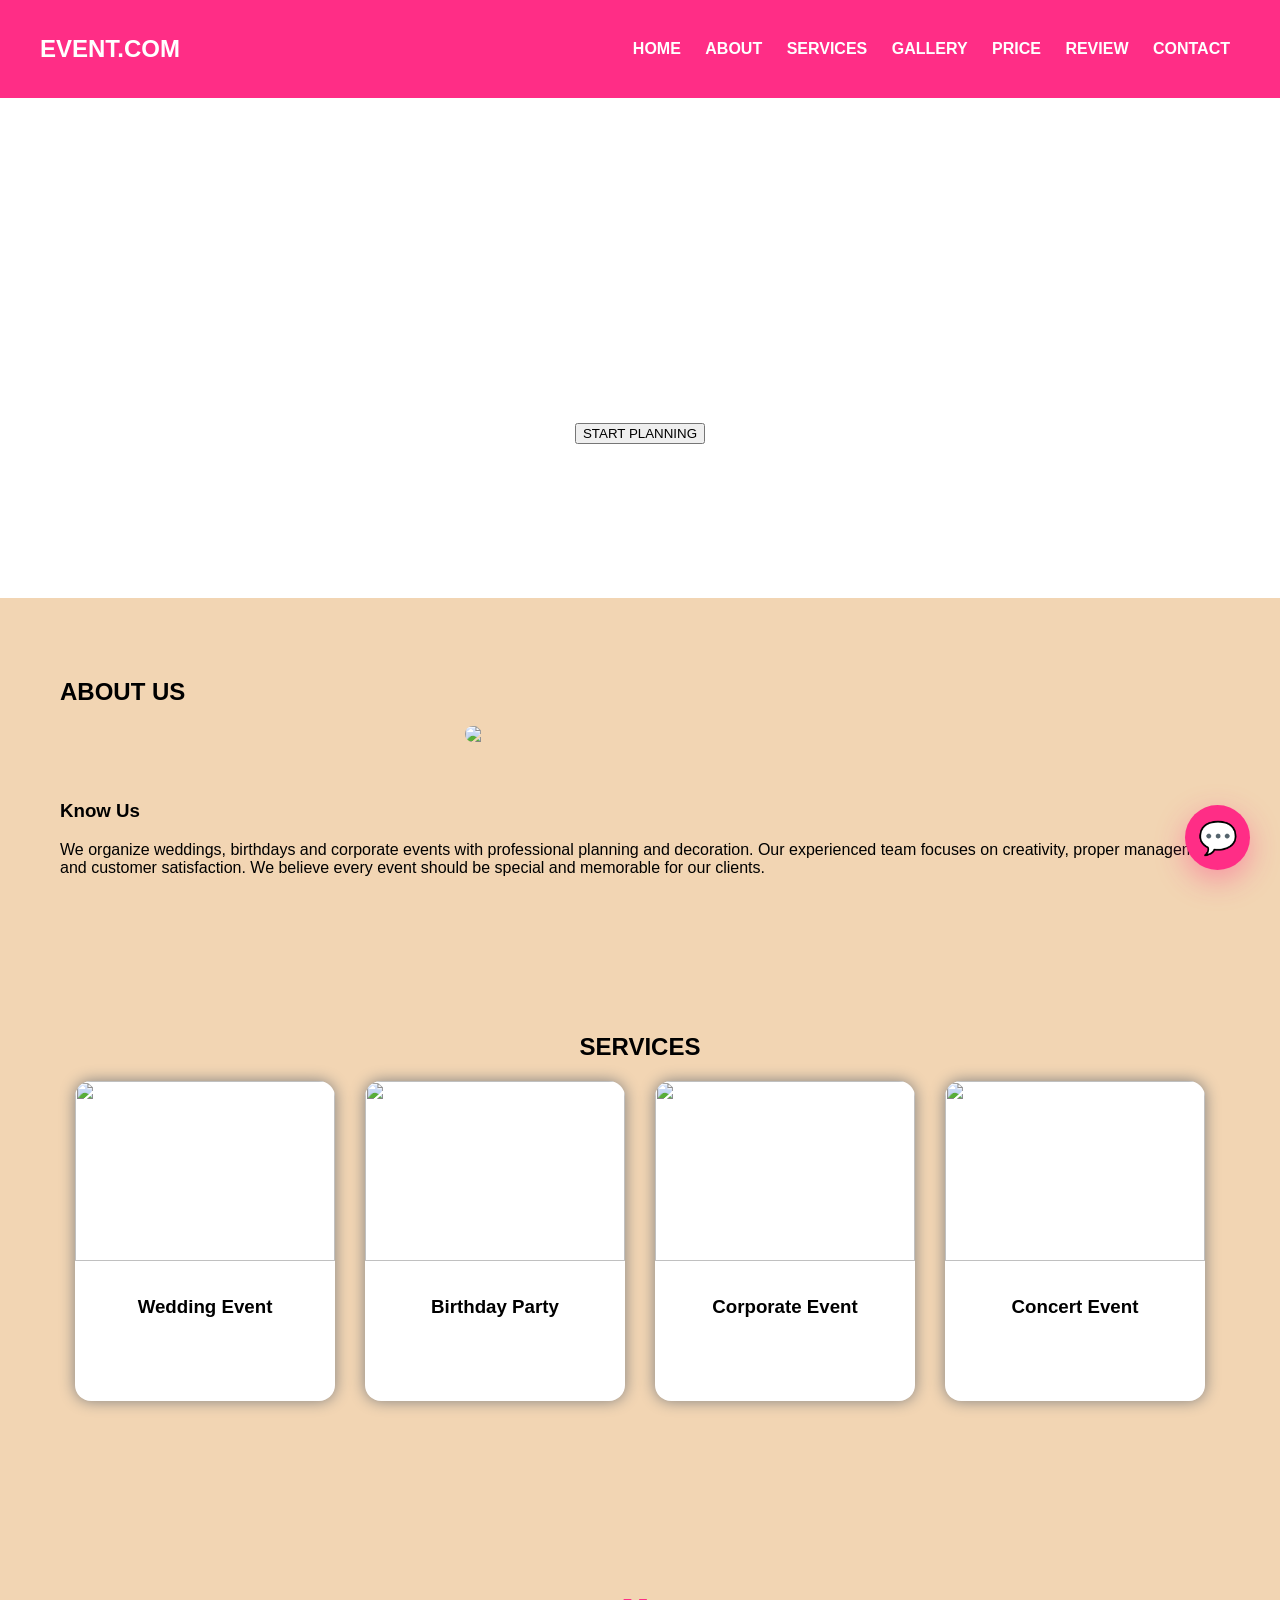
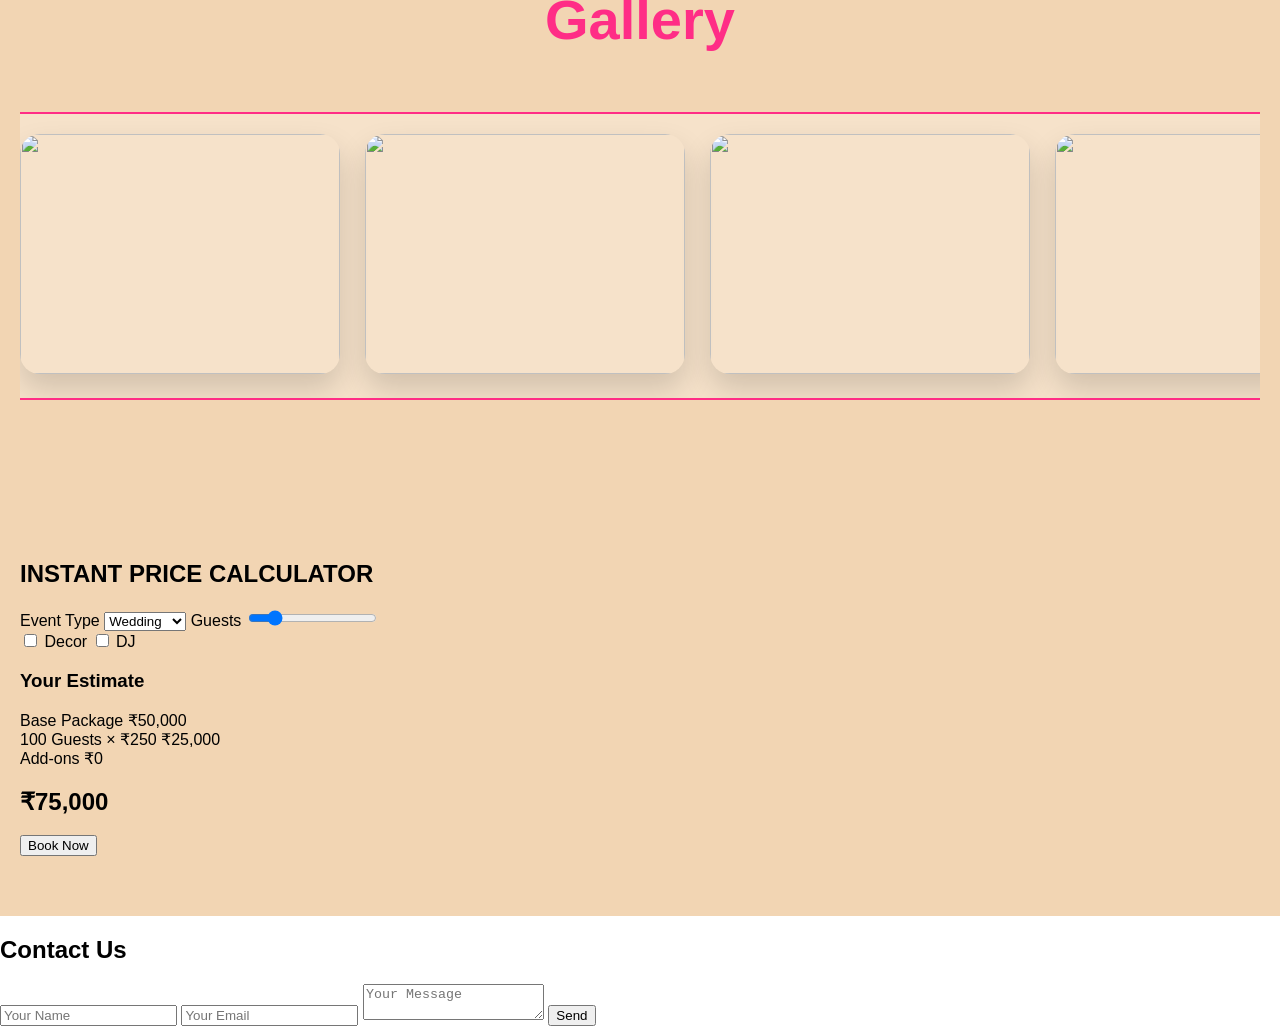
==== event-planner/index.html @ 7da5f950 "added project files" ====
<!DOCTYPE html>
<html lang="en">
<head>
    <meta charset="UTF-8">
    <meta name="viewport" content="width=device-width, initial-scale=1.0">
    <title>Event Planner</title>

    <!-- Tailwind -->
    <script src="https://cdn.tailwindcss.com"></script>

    <!-- External CSS -->
    <link rel="stylesheet" href="css/style.css">
</head>

<body>

<!-- ================= NAVBAR ================= -->
<header>
    <h2>EVENT.COM</h2>
    <nav>
        <a href="#home">HOME</a>
        <a href="#about">ABOUT</a>
        <a href="#services">SERVICES</a>
        <a href="#gallery">GALLERY</a>
        <a href="#price">PRICE</a>
        <a href="#review">REVIEW</a>
        <a href="#contact">CONTACT</a>
    </nav>
</header>

<!-- ================= HERO ================= -->
<section id="home" class="hero">
    <h3>LET'S PLAN EVENT</h3>
    <h1>LET'S ORGANIZE EVENTS WITH US ❤</h1>

    <button onclick="document.getElementById('services').scrollIntoView({behavior:'smooth'})">
        START PLANNING
    </button>
</section>

<!-- ================= ABOUT ================= -->
<section id="about">
    <h2>ABOUT US</h2>
    <div class="about-box">
        <img src="https://images.unsplash.com/photo-1511795409834-ef04bbd61622">

        <div>
            <h3>Know Us</h3>
            <p>
                We organize weddings, birthdays and corporate events with professional planning and decoration.
                Our experienced team focuses on creativity, proper management and customer satisfaction.
                We believe every event should be special and memorable for our clients.
            </p>
        </div>
    </div>
</section>

<!-- ================= SERVICES ================= -->
<section id="services">
    <h2>SERVICES</h2>

    <div class="service-box">

        <div class="card">
            <div class="card-front">
                <img src="https://images.unsplash.com/photo-1519741497674-611481863552">
                <h3>Wedding Event</h3>
            </div>
            <div class="card-back">
                <p>Beautiful wedding planning with decoration and stage setup.</p>
                <div onclick="selectService('Wedding')" class="plan-btn">Plan This Event</div>
            </div>
        </div>

        <div class="card">
            <div class="card-front">
                <img src="https://images.unsplash.com/photo-1464366400600-7168b8af9bc3">
                <h3>Birthday Party</h3>
            </div>
            <div class="card-back">
                <p>Creative birthday themes with balloons and fun activities.</p>
                <div onclick="selectService('Birthday')" class="plan-btn">Plan This Event</div>
            </div>
        </div>

        <div class="card">
            <div class="card-front">
                <img src="https://images.unsplash.com/photo-1527529482837-4698179dc6ce">
                <h3>Corporate Event</h3>
            </div>
            <div class="card-back">
                <p>Professional meetings and company celebrations.</p>
                <div onclick="selectService('Corporate')" class="plan-btn">Plan This Event</div>
            </div>
        </div>

        <div class="card">
            <div class="card-front">
                <img src="https://images.unsplash.com/photo-1492684223066-81342ee5ff30">
                <h3>Concert Event</h3>
            </div>
            <div class="card-back">
                <p>Music concerts with sound system and lighting.</p>
                <div onclick="selectService('Concert')" class="plan-btn">Plan This Event</div>
            </div>
        </div>

    </div>
</section>

<!-- ================= GALLERY ================= -->
<section id="gallery">
    <h2>Gallery</h2>

    <div class="scroll-track">
        <div class="scroll-content">
            <img src="https://images.unsplash.com/photo-1519741497674-611481863552">
            <img src="https://images.unsplash.com/photo-1606800052052-a08f8b3b3a8e">
            <img src="https://images.unsplash.com/photo-1464366400600-7168b8af9bc3">
            <img src="https://images.unsplash.com/photo-1527529482837-4698179dc6ce">
            <img src="https://images.unsplash.com/photo-1552664730-d307ca884978">
        </div>
    </div>

</section>

<!-- ================= PRICE ================= -->
<section id="price" class="calculator-container">
    <div class="max-w-5xl mx-auto">
        <h2 class="text-4xl font-bold text-center mb-12 text-[#ff2d86]">
            INSTANT PRICE CALCULATOR
        </h2>

        <div class="grid grid-cols-1 lg:grid-cols-2 gap-10">

            <div class="bg-white p-8 rounded-3xl shadow-xl">

                <label>Event Type</label>
                <select id="eventType">
                    <option value="50000">Wedding</option>
                    <option value="25000">Birthday</option>
                    <option value="40000">Corporate</option>
                </select>

                <label>Guests</label>
                <input type="range" id="guests" min="20" max="500" value="100">

                <div>
                    <label><input type="checkbox" class="addon" data-price="15000"> Decor</label>
                    <label><input type="checkbox" class="addon" data-price="20000"> DJ</label>
                </div>

            </div>

            <div>
                <h3>Your Estimate</h3>
                <div id="breakdown"></div>
                <h2 id="totalPrice">₹0</h2>

                <button onclick="bookNow()">Book Now</button>
            </div>

        </div>
    </div>
</section>

<!-- ================= CONTACT ================= -->
<section id="contact">
    <h2>Contact Us</h2>

    <input type="text" placeholder="Your Name">
    <input type="email" placeholder="Your Email">
    <textarea placeholder="Your Message"></textarea>

    <button onclick="sendToWhatsApp()">Send</button>
</section>

<!-- ================= CHATBOT ================= -->
<div class="chat-float" onclick="toggleChat()">💬</div>

<div id="chatModal" class="chat-modal">
    <div class="chat-header">
        <span>Event Assistant</span>
        <span onclick="toggleChat()">✕</span>
    </div>

    <div id="chatBody" class="chat-body">
        <div class="chat-message">Hi 👋 What event?</div>
    </div>

    <div class="chat-footer">
        <div onclick="selectOption('Wedding')" class="chat-option">Wedding</div>
        <div onclick="selectOption('Birthday')" class="chat-option">Birthday</div>
    </div>
</div>

<!-- ================= JS ================= -->
<script src="js/script.js"></script>

</body>
</html>
---- event-planner/css/style.css ----
html{
  scroll-behavior:smooth;
}

body{
  margin:0;
  font-family: Arial, sans-serif;
}

/* Navbar */
header{
  background:#ff2d86;
  color:white;
  display:flex;
  justify-content:space-between;
  align-items:center;
  padding:15px 40px;
  position:sticky;
  top:0;
  z-index:50;
}

nav a{
  color:white;
  text-decoration:none;
  margin:10px;
  font-weight:bold;
}

/* Hero */
.hero{
  height:500px;
  background:url("https://images.unsplash.com/photo-1511795409834-ef04bbd61622") center/cover;
  display:flex;
  flex-direction:column;
  justify-content:center;
  align-items:center;
  color:white;
  text-align:center;
}

.hero h1{
  font-size:40px;
}

/* About */
#about{
  background:#f2d5b3;
  padding:60px;
}

.about-box{
  display:flex;
  align-items:center;
  gap:40px;
  justify-content:center;
  flex-wrap:wrap;
}

.about-box img{
  width:350px;
  border-radius:10px;
}

/* Services */
#services{
  background:#f2d5b3;
  padding:60px;
  text-align:center;
}

.service-box{
  display:flex;
  justify-content:center;
  gap:30px;
  flex-wrap:wrap;
}

.card{
  width:260px;
  height:320px;
  position:relative;
  transform-style:preserve-3d;
  transition:0.7s;
}

.card:hover{
  transform:rotateY(180deg);
}

.card-front,
.card-back{
  position:absolute;
  width:100%;
  height:100%;
  backface-visibility:hidden;
  border-radius:16px;
  box-shadow:0 0 15px gray;
}

.card-front{
  background:white;
}

.card-front img{
  width:100%;
  height:180px;
  border-radius:16px 16px 0 0;
}

.card-front h3{
  padding:12px;
}

.card-back{
  background:#ff2d86;
  color:white;
  transform:rotateY(180deg);
  display:flex;
  flex-direction:column;
  align-items:center;
  justify-content:center;
  padding:20px;
  text-align:center;
}

.plan-btn{
  background:white;
  color:#ff2d86;
  padding:12px 24px;
  border-radius:9999px;
  margin-top:15px;
  font-weight:bold;
  cursor:pointer;
}

/* Gallery */
#gallery{
  padding:80px 20px;
  background:#f2d5b3;
  text-align:center;
  overflow:hidden;
}

#gallery h2{
  font-size:3.5rem;
  color:#ff2d86;
  margin-bottom:60px;
  font-weight:bold;
}

.scroll-track{
  overflow:hidden;
  white-space:nowrap;
  padding:20px 0;
  background:rgba(255,255,255,0.3);
  border-top:2px solid #ff2d86;
  border-bottom:2px solid #ff2d86;
}

.scroll-content{
  display:inline-flex;
  animation:elegantScroll 45s linear infinite;
  gap:25px;
}

.scroll-content:hover{
  animation-play-state:paused;
}

.scroll-content img{
  width:320px;
  height:240px;
  object-fit:cover;
  border-radius:20px;
  box-shadow:0 15px 30px rgba(0,0,0,0.15);
  transition:all 0.6s ease;
}

.scroll-content img:hover{
  transform:scale(1.08) rotate(1deg);
  box-shadow:0 25px 50px rgba(255,45,134,0.3);
}

.scroll-track.reverse .scroll-content{
  animation:elegantScrollReverse 52s linear infinite;
}

@keyframes elegantScroll{
  from{transform:translateX(0);}
  to{transform:translateX(-50%);}
}

@keyframes elegantScrollReverse{
  from{transform:translateX(-50%);}
  to{transform:translateX(0);}
}

/* Calculator */
.calculator-container{
  background:#f2d5b3;
  padding:60px 20px;
}

/* Reviews */
#review{
  padding:80px 20px;
  background:#f2d5b3;
  text-align:center;
}

#review h2{
  font-size:3.5rem;
  color:#ff2d86;
  margin-bottom:60px;
  font-weight:bold;
}

.review-box{
  display:flex;
  justify-content:center;
  gap:30px;
  flex-wrap:wrap;
}

.review-card{
  background:white;
  padding:25px;
  width:320px;
  border-radius:16px;
  box-shadow:0 10px 25px rgba(0,0,0,0.1);
}

.review-card img{
  width:60px;
  height:60px;
  border-radius:50%;
  object-fit:cover;
}

.review-card p{
  margin:15px 0 10px;
  font-style:italic;
  color:#555;
  line-height:1.5;
}

.stars{
  color:gold;
  font-size:1.5rem;
  margin-bottom:8px;
}

.author{
  font-weight:bold;
  color:#ff2d86;
  margin-top:8px;
}

/* Booking Modal */
.booking-modal{
  position:fixed;
  inset:0;
  background:rgba(0,0,0,0.8);
  z-index:2000;
  display:none;
  align-items:center;
  justify-content:center;
}

.booking-form{
  background:white;
  width:420px;
  border-radius:20px;
  padding:30px;
  box-shadow:0 20px 50px rgba(0,0,0,0.3);
}

/* Chatbot */
.chat-float{
  position:fixed;
  bottom:30px;
  right:30px;
  width:65px;
  height:65px;
  background:#ff2d86;
  border-radius:50%;
  box-shadow:0 10px 30px rgba(255,45,134,0.4);
  display:flex;
  align-items:center;
  justify-content:center;
  font-size:32px;
  cursor:pointer;
  z-index:1000;
  animation:pulse 2s infinite;
}

.chat-float:hover{
  transform:scale(1.1);
}

@keyframes pulse{
  0%,100%{transform:scale(1);}
  50%{transform:scale(1.12);}
}

.chat-modal{
  position:fixed;
  bottom:110px;
  right:30px;
  width:340px;
  background:white;
  border-radius:20px;
  box-shadow:0 20px 40px rgba(0,0,0,0.25);
  overflow:hidden;
  display:none;
  z-index:1100;
  flex-direction:column;
}

.chat-header{
  background:#ff2d86;
  color:white;
  padding:15px;
  display:flex;
  justify-content:space-between;
  align-items:center;
}

.chat-body{
  padding:20px;
  height:340px;
  overflow-y:auto;
  background:#f9f9f9;
}

.chat-message{
  background:#ff2d86;
  color:white;
  padding:12px 16px;
  border-radius:18px 18px 18px 4px;
  max-width:80%;
  margin-bottom:12px;
  font-size:15px;
}

.chat-option{
  background:white;
  border:2px solid #ff2d86;
  color:#ff2d86;
  padding:10px 16px;
  border-radius:9999px;
  margin:6px;
  cursor:pointer;
  display:inline-block;
}

.chat-option:hover{
  background:#ff2d86;
  color:white;
}

.chat-footer{
  padding:15px;
  background:white;
  border-top:1px solid #eee;
}
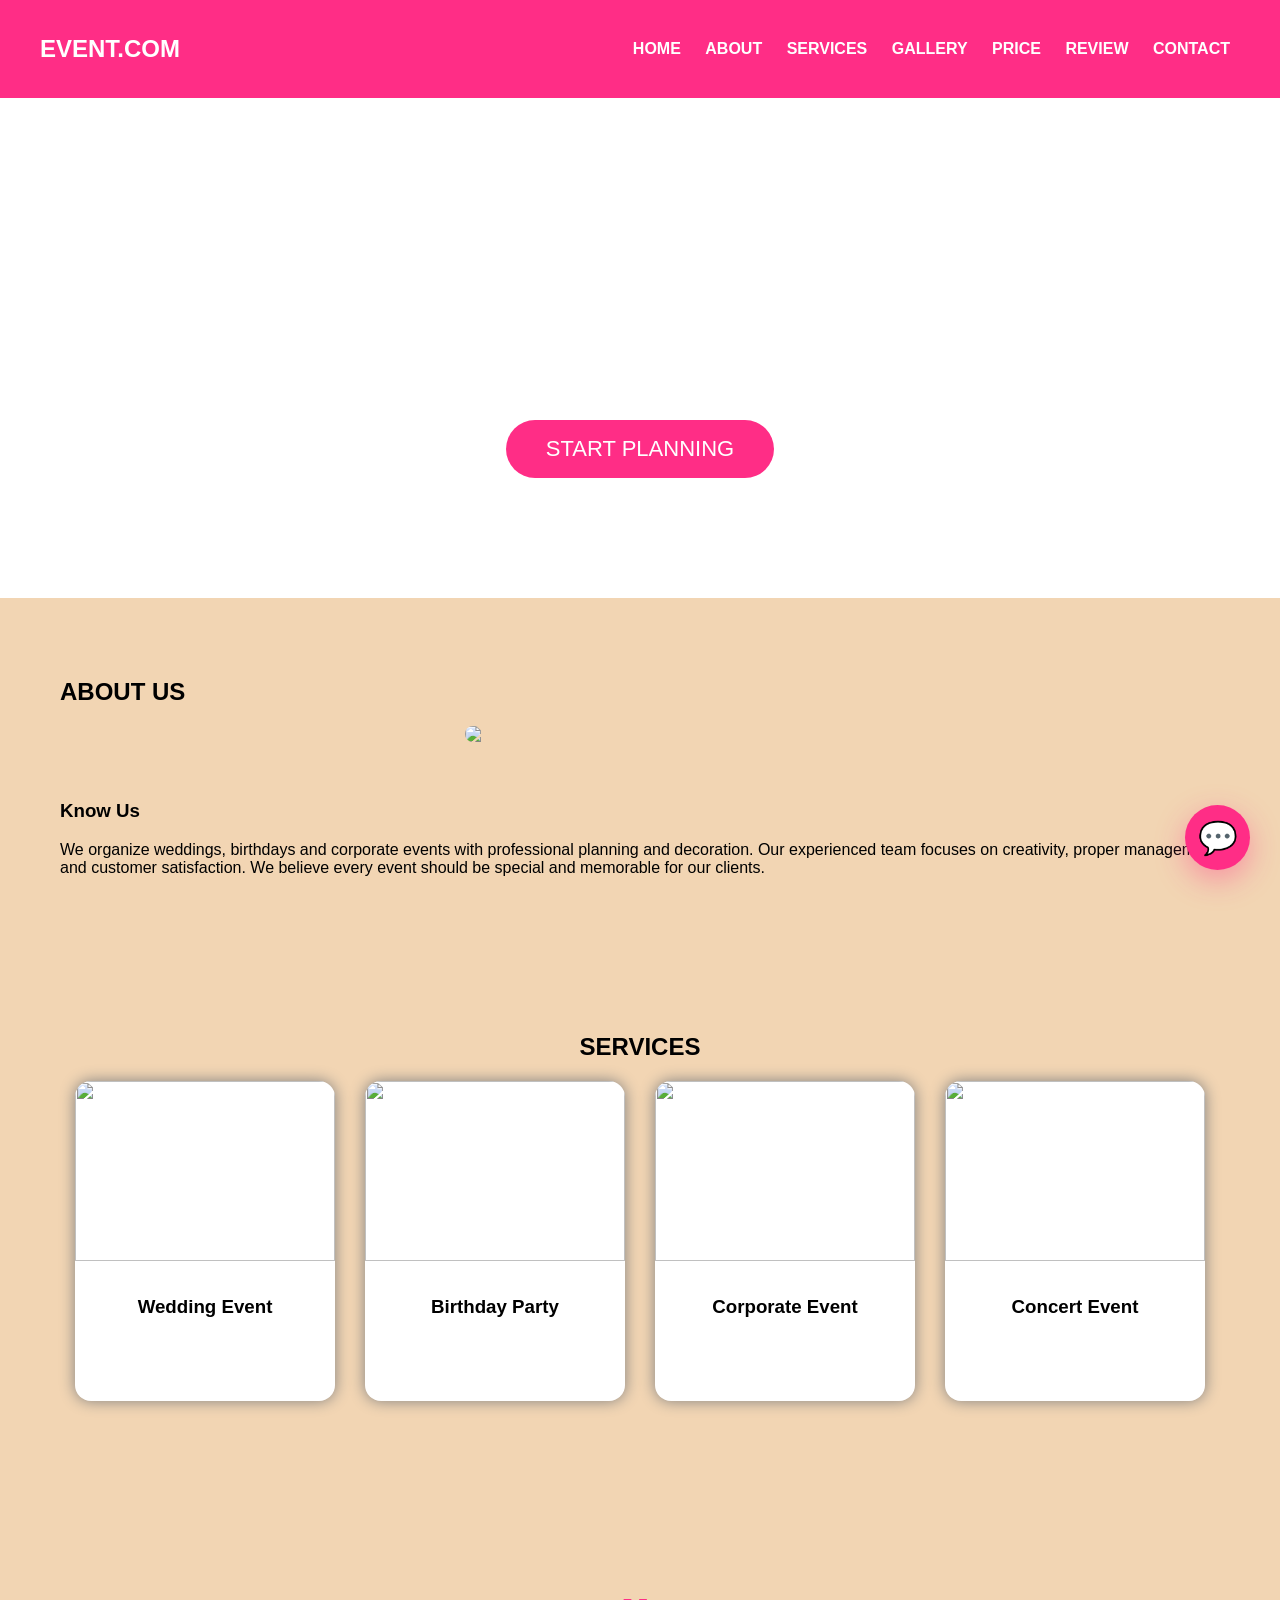
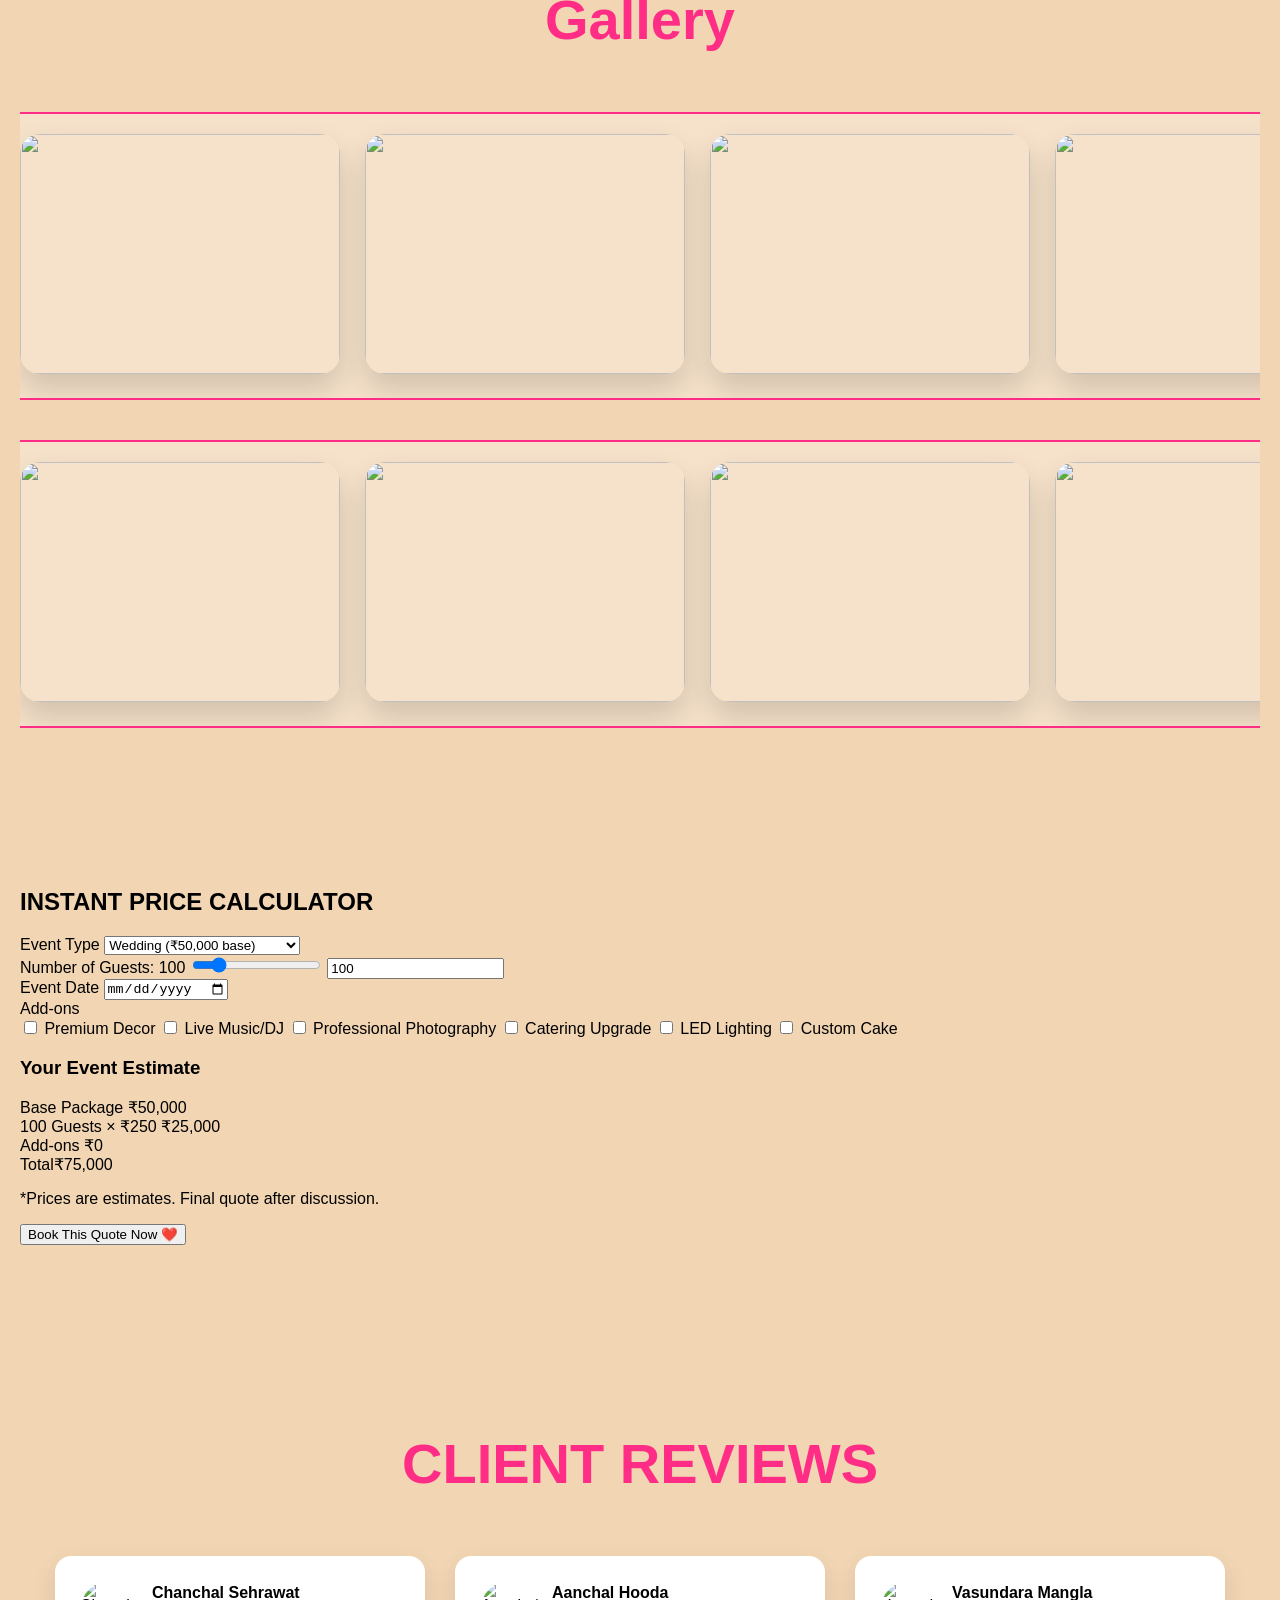
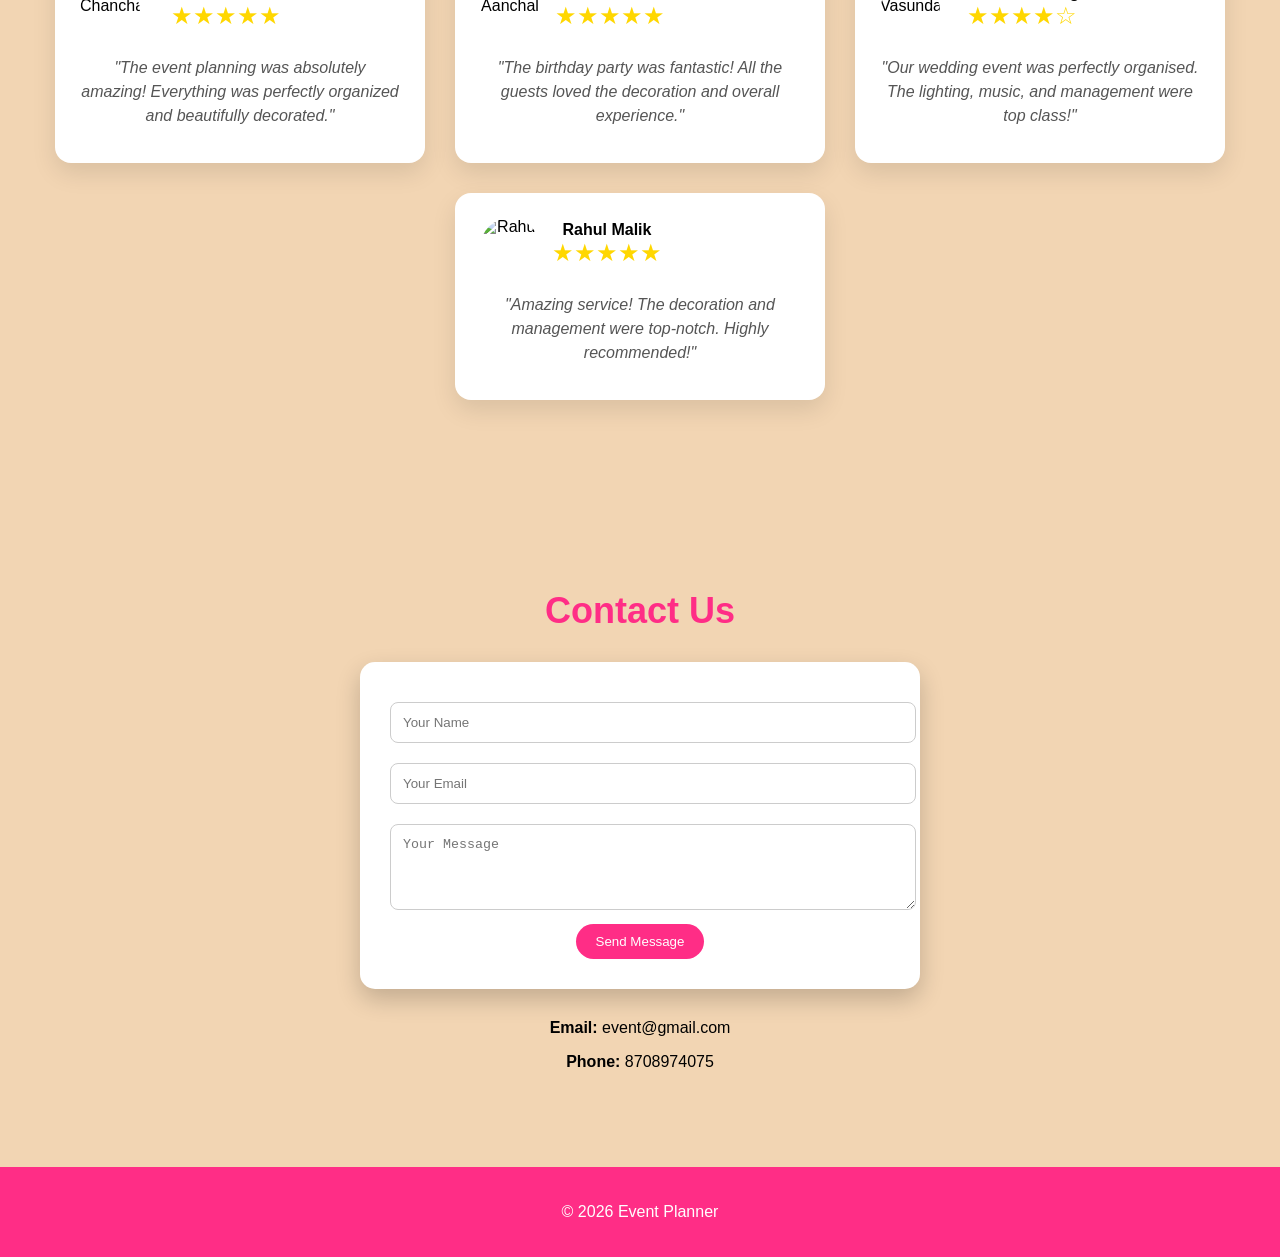
==== commit 4c13673a: "images in gallery" ====
--- a/event-planner/index.html
+++ b/event-planner/index.html
@@ -1,5 +1,5 @@
 <!DOCTYPE html>
-<html lang="en">
+<html>
 <head>
     <meta charset="UTF-8">
     <meta name="viewport" content="width=device-width, initial-scale=1.0">
@@ -12,185 +12,266 @@
     <link rel="stylesheet" href="css/style.css">
 </head>
 
-<body>
-
-<!-- ================= NAVBAR ================= -->
 <header>
-    <h2>EVENT.COM</h2>
-    <nav>
-        <a href="#home">HOME</a>
-        <a href="#about">ABOUT</a>
-        <a href="#services">SERVICES</a>
-        <a href="#gallery">GALLERY</a>
-        <a href="#price">PRICE</a>
-        <a href="#review">REVIEW</a>
-        <a href="#contact">CONTACT</a>
-    </nav>
+<h2>EVENT.COM</h2>
+<nav>
+<a href="#home">HOME</a>
+<a href="#about">ABOUT</a>
+<a href="#services">SERVICES</a>
+<a href="#gallery">GALLERY</a>
+<a href="#price">PRICE</a>
+<a href="#review">REVIEW</a>
+<a href="#contact">CONTACT</a>
+</nav>
 </header>
 
-<!-- ================= HERO ================= -->
 <section id="home" class="hero">
-    <h3>LET'S PLAN EVENT</h3>
-    <h1>LET'S ORGANIZE EVENTS WITH US ❤</h1>
-
-    <button onclick="document.getElementById('services').scrollIntoView({behavior:'smooth'})">
-        START PLANNING
-    </button>
-</section>
-
-<!-- ================= ABOUT ================= -->
+<h3>LET'S PLAN EVENT</h3>
+<h1>LET'S ORGANIZE EVENTS WITH US ❤</h1>
+<button onclick="document.getElementById('services').scrollIntoView({behavior:'smooth'})" 
+style="background:#ff2d86;color:white;padding:16px 40px;border:none;border-radius:9999px;font-size:22px;margin-top:30px;cursor:pointer;">
+START PLANNING
+</button>
+</section>
+
 <section id="about">
-    <h2>ABOUT US</h2>
-    <div class="about-box">
-        <img src="https://images.unsplash.com/photo-1511795409834-ef04bbd61622">
-
-        <div>
-            <h3>Know Us</h3>
-            <p>
-                We organize weddings, birthdays and corporate events with professional planning and decoration.
-                Our experienced team focuses on creativity, proper management and customer satisfaction.
-                We believe every event should be special and memorable for our clients.
-            </p>
-        </div>
-    </div>
-</section>
-
-<!-- ================= SERVICES ================= -->
+<h2>ABOUT US</h2>
+<div class="about-box">
+<img src="https://images.unsplash.com/photo-1511795409834-ef04bbd61622">
+<div>
+<h3>Know Us</h3>
+<p>We organize weddings, birthdays and corporate events with professional planning and decoration. Our experienced team focuses on creativity, proper management and customer satisfaction. We believe every event should be special and memorable for our clients.</p>
+</div>
+</div>
+</section>
+
 <section id="services">
-    <h2>SERVICES</h2>
-
-    <div class="service-box">
-
-        <div class="card">
-            <div class="card-front">
-                <img src="https://images.unsplash.com/photo-1519741497674-611481863552">
-                <h3>Wedding Event</h3>
-            </div>
-            <div class="card-back">
-                <p>Beautiful wedding planning with decoration and stage setup.</p>
-                <div onclick="selectService('Wedding')" class="plan-btn">Plan This Event</div>
-            </div>
-        </div>
-
-        <div class="card">
-            <div class="card-front">
-                <img src="https://images.unsplash.com/photo-1464366400600-7168b8af9bc3">
-                <h3>Birthday Party</h3>
-            </div>
-            <div class="card-back">
-                <p>Creative birthday themes with balloons and fun activities.</p>
-                <div onclick="selectService('Birthday')" class="plan-btn">Plan This Event</div>
-            </div>
-        </div>
-
-        <div class="card">
-            <div class="card-front">
-                <img src="https://images.unsplash.com/photo-1527529482837-4698179dc6ce">
-                <h3>Corporate Event</h3>
-            </div>
-            <div class="card-back">
-                <p>Professional meetings and company celebrations.</p>
-                <div onclick="selectService('Corporate')" class="plan-btn">Plan This Event</div>
-            </div>
-        </div>
-
-        <div class="card">
-            <div class="card-front">
-                <img src="https://images.unsplash.com/photo-1492684223066-81342ee5ff30">
-                <h3>Concert Event</h3>
-            </div>
-            <div class="card-back">
-                <p>Music concerts with sound system and lighting.</p>
-                <div onclick="selectService('Concert')" class="plan-btn">Plan This Event</div>
-            </div>
-        </div>
-
-    </div>
-</section>
-
-<!-- ================= GALLERY ================= -->
+<h2>SERVICES</h2>
+<div class="service-box">
+    <div class="card">
+        <div class="card-front"><img src="https://images.unsplash.com/photo-1519741497674-611481863552"><h3>Wedding Event</h3></div>
+        <div class="card-back">
+            <p>Beautiful wedding planning with decoration and stage setup.</p>
+            <div onclick="selectService('Wedding')" class="plan-btn">Plan This Event</div>
+        </div>
+    </div>
+    <div class="card">
+        <div class="card-front"><img src="https://images.unsplash.com/photo-1464366400600-7168b8af9bc3"><h3>Birthday Party</h3></div>
+        <div class="card-back">
+            <p>Creative birthday themes with balloons and fun activities.</p>
+            <div onclick="selectService('Birthday')" class="plan-btn">Plan This Event</div>
+        </div>
+    </div>
+    <div class="card">
+        <div class="card-front"><img src="https://images.unsplash.com/photo-1527529482837-4698179dc6ce"><h3>Corporate Event</h3></div>
+        <div class="card-back">
+            <p>Professional meetings and company celebrations.</p>
+            <div onclick="selectService('Corporate')" class="plan-btn">Plan This Event</div>
+        </div>
+    </div>
+    <div class="card">
+        <div class="card-front"><img src="https://images.unsplash.com/photo-1492684223066-81342ee5ff30"><h3>Concert Event</h3></div>
+        <div class="card-back">
+            <p>Music concerts with sound system and lighting.</p>
+            <div onclick="selectService('Concert')" class="plan-btn">Plan This Event</div>
+        </div>
+    </div>
+</div>
+</section>
+
+<!-- Gallery -->
 <section id="gallery">
     <h2>Gallery</h2>
-
     <div class="scroll-track">
         <div class="scroll-content">
+                <img src="https://images.unsplash.com/photo-1519741497674-611481863552">
+                <img src="https://images.unsplash.com/photo-1527529482837-4698179dc6ce">
+                <img src="https://images.unsplash.com/photo-1552664730-d307ca884978">
+                <img src="https://images.unsplash.com/photo-1492684223066-81342ee5ff30">
+                <img src="https://images.unsplash.com/photo-1519741497674-611481863552">
+                <img src="https://images.unsplash.com/photo-1464366400600-7168b8af9bc3">
+                <img src="https://images.unsplash.com/photo-1527529482837-4698179dc6ce">
+                <img src="https://images.unsplash.com/photo-1552664730-d307ca884978">
+                <img src="https://images.unsplash.com/photo-1492684223066-81342ee5ff30">
+                <img src="https://images.unsplash.com/photo-1464366400600-7168b8af9bc3">
+        </div>
+    </div>
+    <div class="scroll-track reverse" style="margin-top:40px;">
+        <div class="scroll-content">
+            <img src="https://images.unsplash.com/photo-1511285560929-80b456fea0bc">
             <img src="https://images.unsplash.com/photo-1519741497674-611481863552">
-            <img src="https://images.unsplash.com/photo-1606800052052-a08f8b3b3a8e">
-            <img src="https://images.unsplash.com/photo-1464366400600-7168b8af9bc3">
             <img src="https://images.unsplash.com/photo-1527529482837-4698179dc6ce">
+            <img src="https://images.unsplash.com/photo-1492684223066-81342ee5ff30">
             <img src="https://images.unsplash.com/photo-1552664730-d307ca884978">
-        </div>
-    </div>
-
-</section>
-
-<!-- ================= PRICE ================= -->
+            <img src="https://images.unsplash.com/photo-1492684223066-81342ee5ff30">
+        </div>
+    </div>
+</section>
+
+<!-- Price Calculator -->
 <section id="price" class="calculator-container">
     <div class="max-w-5xl mx-auto">
-        <h2 class="text-4xl font-bold text-center mb-12 text-[#ff2d86]">
-            INSTANT PRICE CALCULATOR
-        </h2>
-
+        <h2 class="text-4xl font-bold text-center mb-12 text-[#ff2d86]">INSTANT PRICE CALCULATOR</h2>
         <div class="grid grid-cols-1 lg:grid-cols-2 gap-10">
-
             <div class="bg-white p-8 rounded-3xl shadow-xl">
-
-                <label>Event Type</label>
-                <select id="eventType">
-                    <option value="50000">Wedding</option>
-                    <option value="25000">Birthday</option>
-                    <option value="40000">Corporate</option>
-                </select>
-
-                <label>Guests</label>
-                <input type="range" id="guests" min="20" max="500" value="100">
-
+                <div class="space-y-8">
+                    <div>
+                        <label class="block text-sm font-medium mb-2">Event Type</label>
+                        <select id="eventType" class="w-full p-4 border-2 border-[#ff2d86] rounded-2xl focus:border-[#ff2d86] text-lg">
+                            <option value="50000">Wedding (₹50,000 base)</option>
+                            <option value="25000">Birthday (₹25,000 base)</option>
+                            <option value="40000">Corporate (₹40,000 base)</option>
+                            <option value="30000">Anniversary (₹30,000 base)</option>
+                            <option value="20000">Baby Shower (₹20,000 base)</option>
+                            <option value="35000">Concert (₹35,000 base)</option>
+                        </select>
+                    </div>
+                    <div>
+                        <label class="block text-sm font-medium mb-2">Number of Guests: <span id="guestCount" class="font-bold text-[#ff2d86]">100</span></label>
+                        <input type="range" id="guests" min="20" max="500" value="100" class="w-full accent-[#ff2d86]">
+                        <input type="number" id="guestsNumber" value="100" class="mt-3 w-24 p-3 border-2 border-[#ff2d86] rounded-2xl text-center">
+                    </div>
+                    <div>
+                        <label class="block text-sm font-medium mb-2">Event Date</label>
+                        <input type="date" id="eventDate" class="w-full p-4 border-2 border-[#ff2d86] rounded-2xl text-lg">
+                    </div>
+                    <div>
+                        <label class="block text-sm font-medium mb-4">Add-ons</label>
+                        <div class="grid grid-cols-2 gap-4">
+                            <label class="flex items-center gap-3 cursor-pointer"><input type="checkbox" class="addon w-5 h-5 accent-[#ff2d86]" data-price="15000"> Premium Decor</label>
+                            <label class="flex items-center gap-3 cursor-pointer"><input type="checkbox" class="addon w-5 h-5 accent-[#ff2d86]" data-price="20000"> Live Music/DJ</label>
+                            <label class="flex items-center gap-3 cursor-pointer"><input type="checkbox" class="addon w-5 h-5 accent-[#ff2d86]" data-price="18000"> Professional Photography</label>
+                            <label class="flex items-center gap-3 cursor-pointer"><input type="checkbox" class="addon w-5 h-5 accent-[#ff2d86]" data-price="12000"> Catering Upgrade</label>
+                            <label class="flex items-center gap-3 cursor-pointer"><input type="checkbox" class="addon w-5 h-5 accent-[#ff2d86]" data-price="8000"> LED Lighting</label>
+                            <label class="flex items-center gap-3 cursor-pointer"><input type="checkbox" class="addon w-5 h-5 accent-[#ff2d86]" data-price="5000"> Custom Cake</label>
+                        </div>
+                    </div>
+                </div>
+            </div>
+
+            <div class="bg-gradient-to-br from-[#ffe4f0] to-white p-8 rounded-3xl shadow-xl border-2 border-[#ff2d86] flex flex-col">
+                <h3 class="text-2xl font-semibold mb-6 text-center text-[#ff2d86]">Your Event Estimate</h3>
+                <div id="breakdown" class="space-y-4 text-lg flex-1"></div>
+                <div class="mt-auto pt-8 border-t-2 border-[#ff2d86]">
+                    <div class="flex justify-between text-3xl font-bold"><span>Total</span><span id="totalPrice" class="text-[#ff2d86]">₹85,000</span></div>
+                    <p class="text-xs text-gray-500 text-center mt-2">*Prices are estimates. Final quote after discussion.</p>
+                </div>
+                <button onclick="bookNow()" class="mt-8 w-full bg-[#ff2d86] hover:bg-[#e02270] text-white py-5 rounded-2xl text-xl font-semibold transition">
+                    Book This Quote Now ❤️
+                </button>
+            </div>
+        </div>
+    </div>
+</section>
+
+<!-- Reviews -->
+<section id="review">
+    <h2>CLIENT REVIEWS</h2>
+    <div class="review-box">
+        <div class="review-card">
+            <div style="display:flex;align-items:center;gap:12px;margin-bottom:12px;">
+                <img src="https://randomuser.me/api/portraits/women/65.jpg" alt="Chanchal">
                 <div>
-                    <label><input type="checkbox" class="addon" data-price="15000"> Decor</label>
-                    <label><input type="checkbox" class="addon" data-price="20000"> DJ</label>
-                </div>
-
-            </div>
-
-            <div>
-                <h3>Your Estimate</h3>
-                <div id="breakdown"></div>
-                <h2 id="totalPrice">₹0</h2>
-
-                <button onclick="bookNow()">Book Now</button>
-            </div>
-
-        </div>
-    </div>
-</section>
-
-<!-- ================= CONTACT ================= -->
-<section id="contact">
-    <h2>Contact Us</h2>
-
-    <input type="text" placeholder="Your Name">
-    <input type="email" placeholder="Your Email">
-    <textarea placeholder="Your Message"></textarea>
-
-    <button onclick="sendToWhatsApp()">Send</button>
-</section>
-
-<!-- ================= CHATBOT ================= -->
+                    <h4 style="margin:0;">Chanchal Sehrawat</h4>
+                    <div class="stars">★★★★★</div>
+                </div>
+            </div>
+            <p>"The event planning was absolutely amazing! Everything was perfectly organized and beautifully decorated."</p>
+        </div>
+
+        <div class="review-card">
+            <div style="display:flex;align-items:center;gap:12px;margin-bottom:12px;">
+                <img src="https://randomuser.me/api/portraits/women/45.jpg" alt="Aanchal">
+                <div>
+                    <h4 style="margin:0;">Aanchal Hooda</h4>
+                    <div class="stars">★★★★★</div>
+                </div>
+            </div>
+            <p>"The birthday party was fantastic! All the guests loved the decoration and overall experience."</p>
+        </div>
+
+        <div class="review-card">
+            <div style="display:flex;align-items:center;gap:12px;margin-bottom:12px;">
+                <img src="https://randomuser.me/api/portraits/women/32.jpg" alt="Vasundara">
+                <div>
+                    <h4 style="margin:0;">Vasundara Mangla</h4>
+                    <div class="stars">★★★★☆</div>
+                </div>
+            </div>
+            <p>"Our wedding event was perfectly organised. The lighting, music, and management were top class!"</p>
+        </div>
+        <div class="review-card">
+    <div style="display:flex;align-items:center;gap:12px;margin-bottom:12px;">
+        <img src="https://randomuser.me/api/portraits/men/22.jpg" alt="Rahul">
+        <div>
+            <h4 style="margin:0;">Rahul Malik</h4>
+            <div class="stars">★★★★★</div>
+        </div>
+    </div>
+    <p>"Amazing service! The decoration and management were top-notch. Highly recommended!"</p>
+</div>
+
+
+</section>
+<section id="contact" style="background:#f2d5b3;padding:80px 20px;text-align:center;">
+
+<h2 style="color:#ff2d86;font-size:36px;margin-bottom:30px;">Contact Us</h2>
+
+<div style="max-width:500px;margin:auto;background:white;padding:30px;border-radius:15px;box-shadow:0 10px 25px rgba(0,0,0,0.2);">
+
+<input type="text" placeholder="Your Name" style="width:100%;padding:12px;margin:10px 0;border:1px solid #ccc;border-radius:8px;"><br>
+
+<input type="email" placeholder="Your Email" style="width:100%;padding:12px;margin:10px 0;border:1px solid #ccc;border-radius:8px;"><br>
+
+<textarea placeholder="Your Message" rows="4" style="width:100%;padding:12px;margin:10px 0;border:1px solid #ccc;border-radius:8px;"></textarea><br>
+
+<button type="button" onclick="sendToWhatsApp()" 
+style="background:#ff2d86;color:white;padding:10px 20px;border:none;border-radius:20px;">
+Send Message
+</button>
+</div>
+
+<div style="margin-top:30px;">
+<p><b>Email:</b> event@gmail.com</p>
+<p><b>Phone:</b> 8708974075</p>
+</div>
+
+</section>
+<footer style="background:#ff2d86;color:white;text-align:center;padding:20px;">
+<p>© 2026 Event Planner</p>
+</footer>
+
+<!-- Floating Chatbot -->
 <div class="chat-float" onclick="toggleChat()">💬</div>
-
 <div id="chatModal" class="chat-modal">
     <div class="chat-header">
-        <span>Event Assistant</span>
-        <span onclick="toggleChat()">✕</span>
-    </div>
-
-    <div id="chatBody" class="chat-body">
-        <div class="chat-message">Hi 👋 What event?</div>
-    </div>
-
+        <div><strong>Event Assistant</strong><br><small>Always here to help ❤️</small></div>
+        <span onclick="toggleChat()" style="cursor:pointer;font-size:24px;">✕</span>
+    </div>
+    <div class="chat-body" id="chatBody">
+        <div class="chat-message">Hi there! 👋 What kind of event are you planning?</div>
+    </div>
     <div class="chat-footer">
-        <div onclick="selectOption('Wedding')" class="chat-option">Wedding</div>
-        <div onclick="selectOption('Birthday')" class="chat-option">Birthday</div>
+        <div onclick="selectOption('Wedding')" class="chat-option">Wedding 💍</div>
+        <div onclick="selectOption('Birthday')" class="chat-option">Birthday 🎉</div>
+        <div onclick="selectOption('Corporate')" class="chat-option">Corporate 💼</div>
+        <div onclick="selectOption('Baby Shower')" class="chat-option">Baby Shower 👶</div>
+    </div>
+</div>
+
+<!-- Booking Modal -->
+<div id="bookingModal" class="booking-modal">
+    <div class="booking-form">
+        <h2 class="text-2xl font-bold text-center mb-6 text-[#ff2d86]">Complete Your Booking</h2>
+        <input type="text" id="name" placeholder="Full Name" class="w-full p-4 border-2 border-gray-300 rounded-2xl mb-4">
+        <input type="email" id="email" placeholder="Email Address" class="w-full p-4 border-2 border-gray-300 rounded-2xl mb-4">
+        <input type="tel" id="phone" placeholder="Phone Number" value="9876543210" class="w-full p-4 border-2 border-gray-300 rounded-2xl mb-4">
+        <textarea id="message" placeholder="Any special requests?" rows="4" class="w-full p-4 border-2 border-gray-300 rounded-2xl mb-6"></textarea>
+        
+        <div class="flex gap-4">
+            <button onclick="submitBooking()" class="flex-1 bg-[#ff2d86] text-white py-4 rounded-2xl font-semibold">Confirm Booking</button>
+            <button onclick="closeBookingModal()" class="flex-1 bg-gray-200 text-gray-700 py-4 rounded-2xl font-semibold">Cancel</button>
+        </div>
     </div>
 </div>
 
--- a/event-planner/css/style.css
+++ b/event-planner/css/style.css
@@ -67,8 +67,8 @@
   background:#f2d5b3;
   padding:60px;
   text-align:center;
-}
-
+  
+}
 .service-box{
   display:flex;
   justify-content:center;
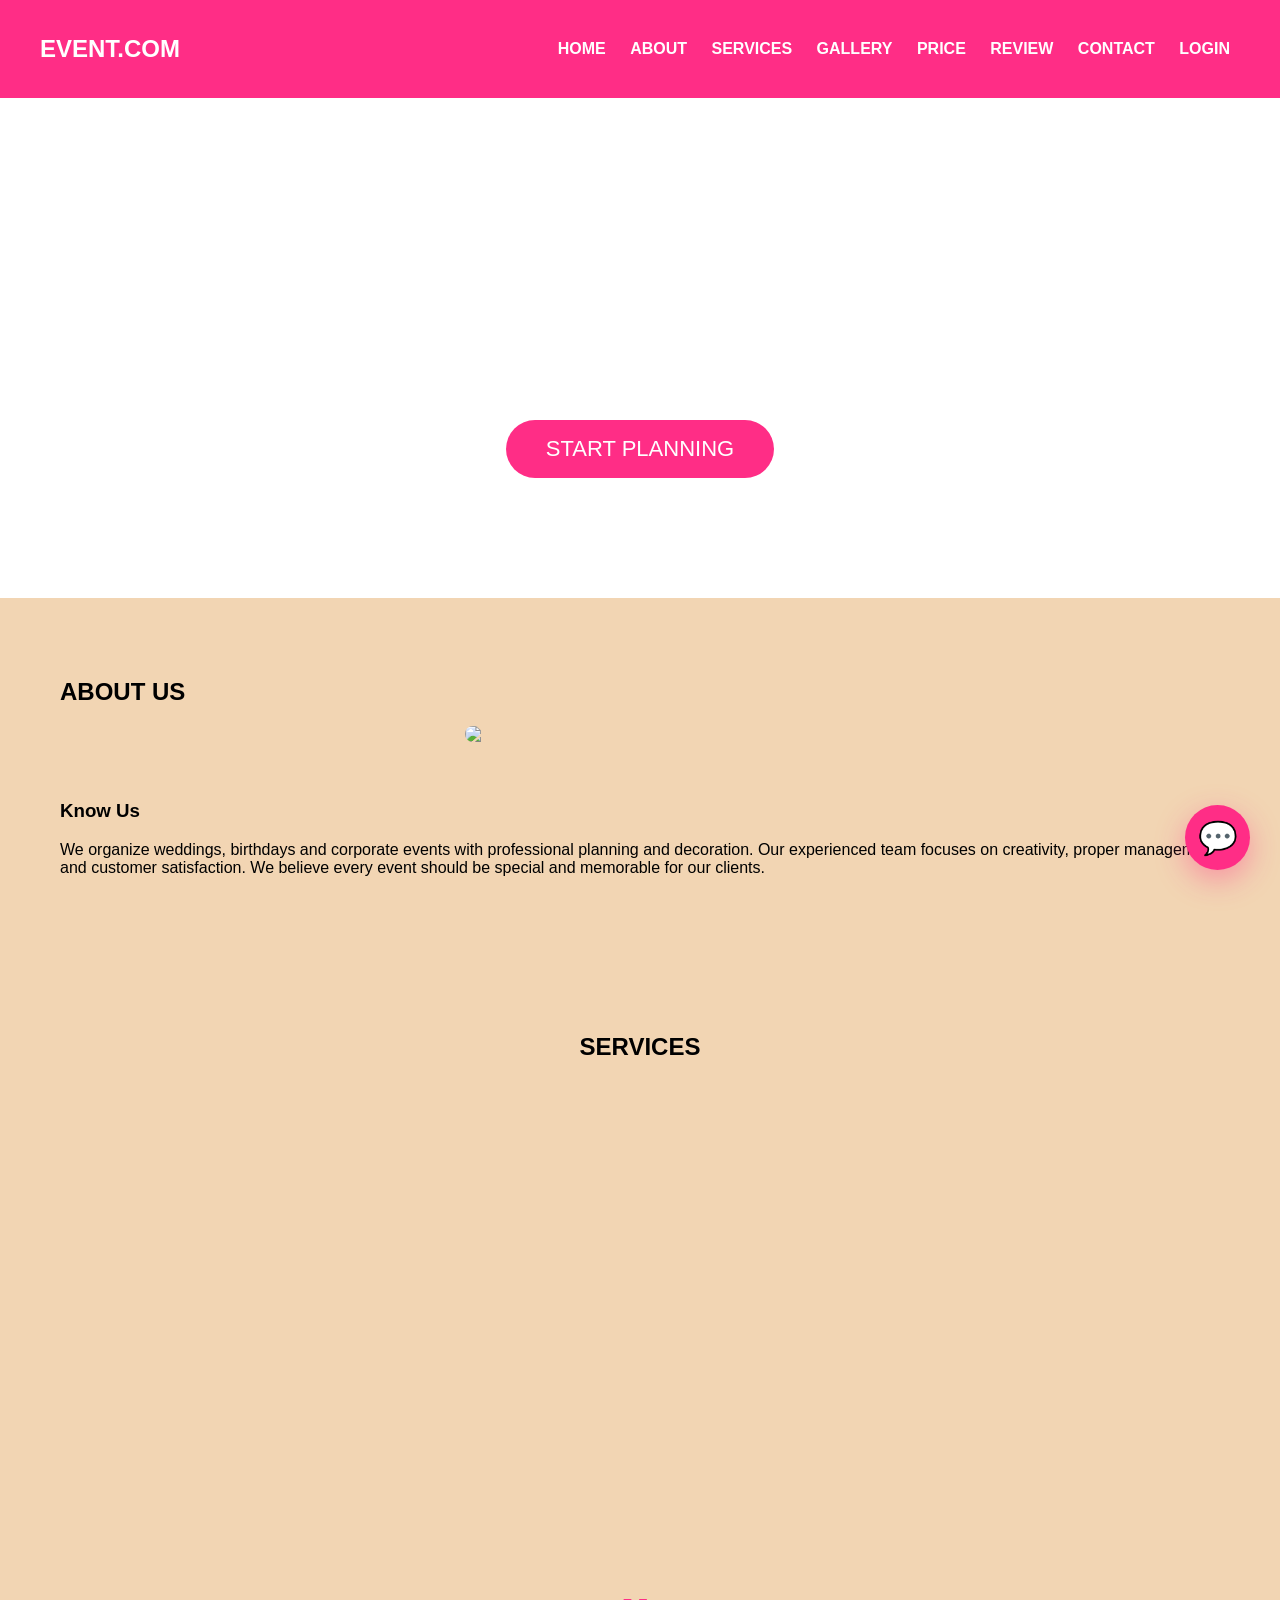
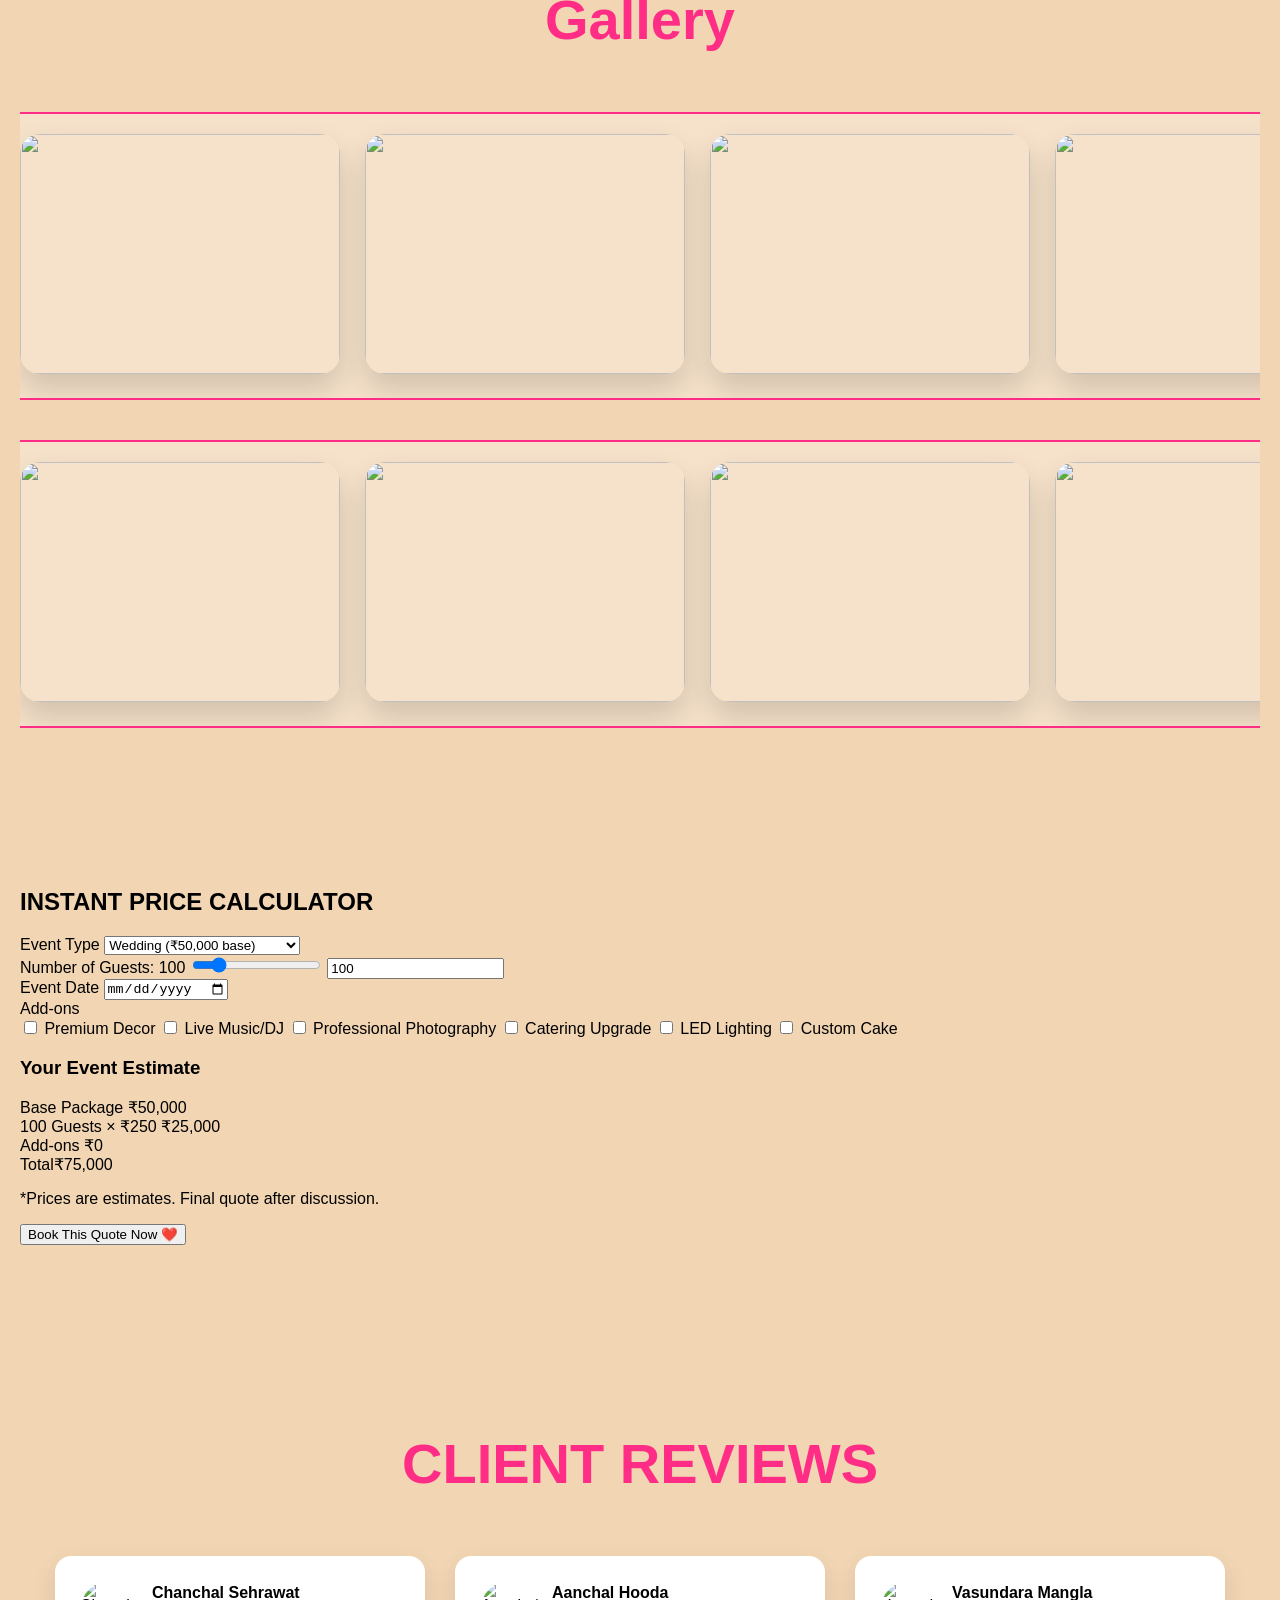
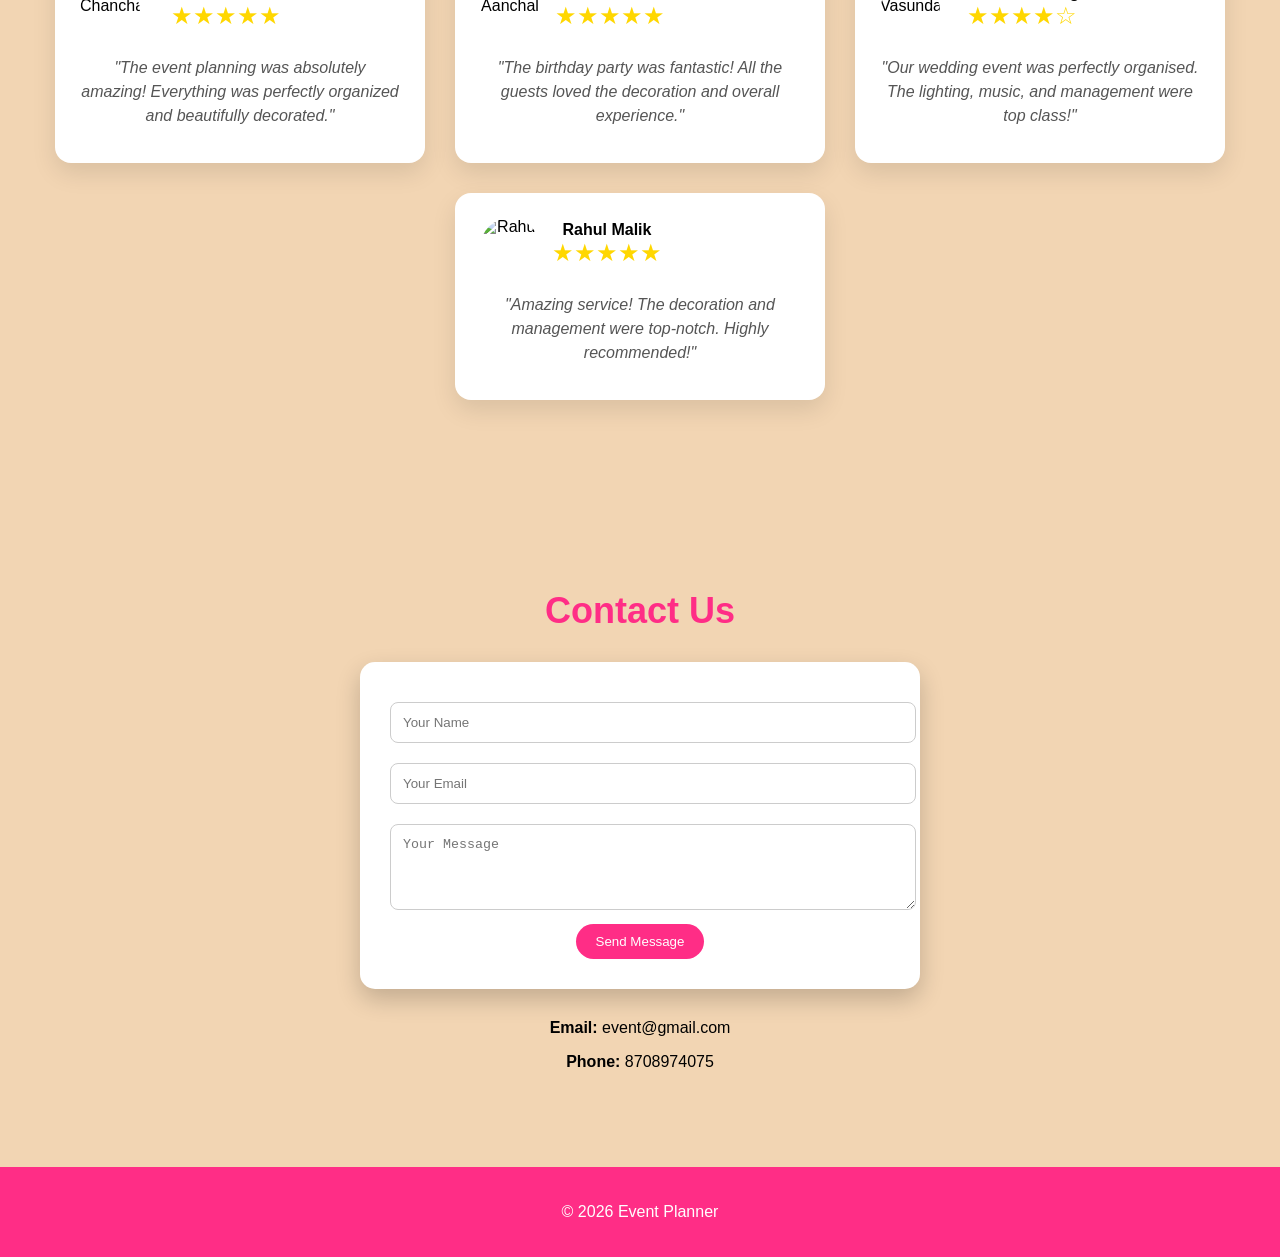
==== commit 89d23ec3: "login page added" ====
--- a/event-planner/index.html
+++ b/event-planner/index.html
@@ -12,7 +12,7 @@
     <link rel="stylesheet" href="css/style.css">
 </head>
 
-<header>
+<header> 
 <h2>EVENT.COM</h2>
 <nav>
 <a href="#home">HOME</a>
@@ -22,6 +22,7 @@
 <a href="#price">PRICE</a>
 <a href="#review">REVIEW</a>
 <a href="#contact">CONTACT</a>
+<a href="login.html">LOGIN</a>
 </nav>
 </header>
 
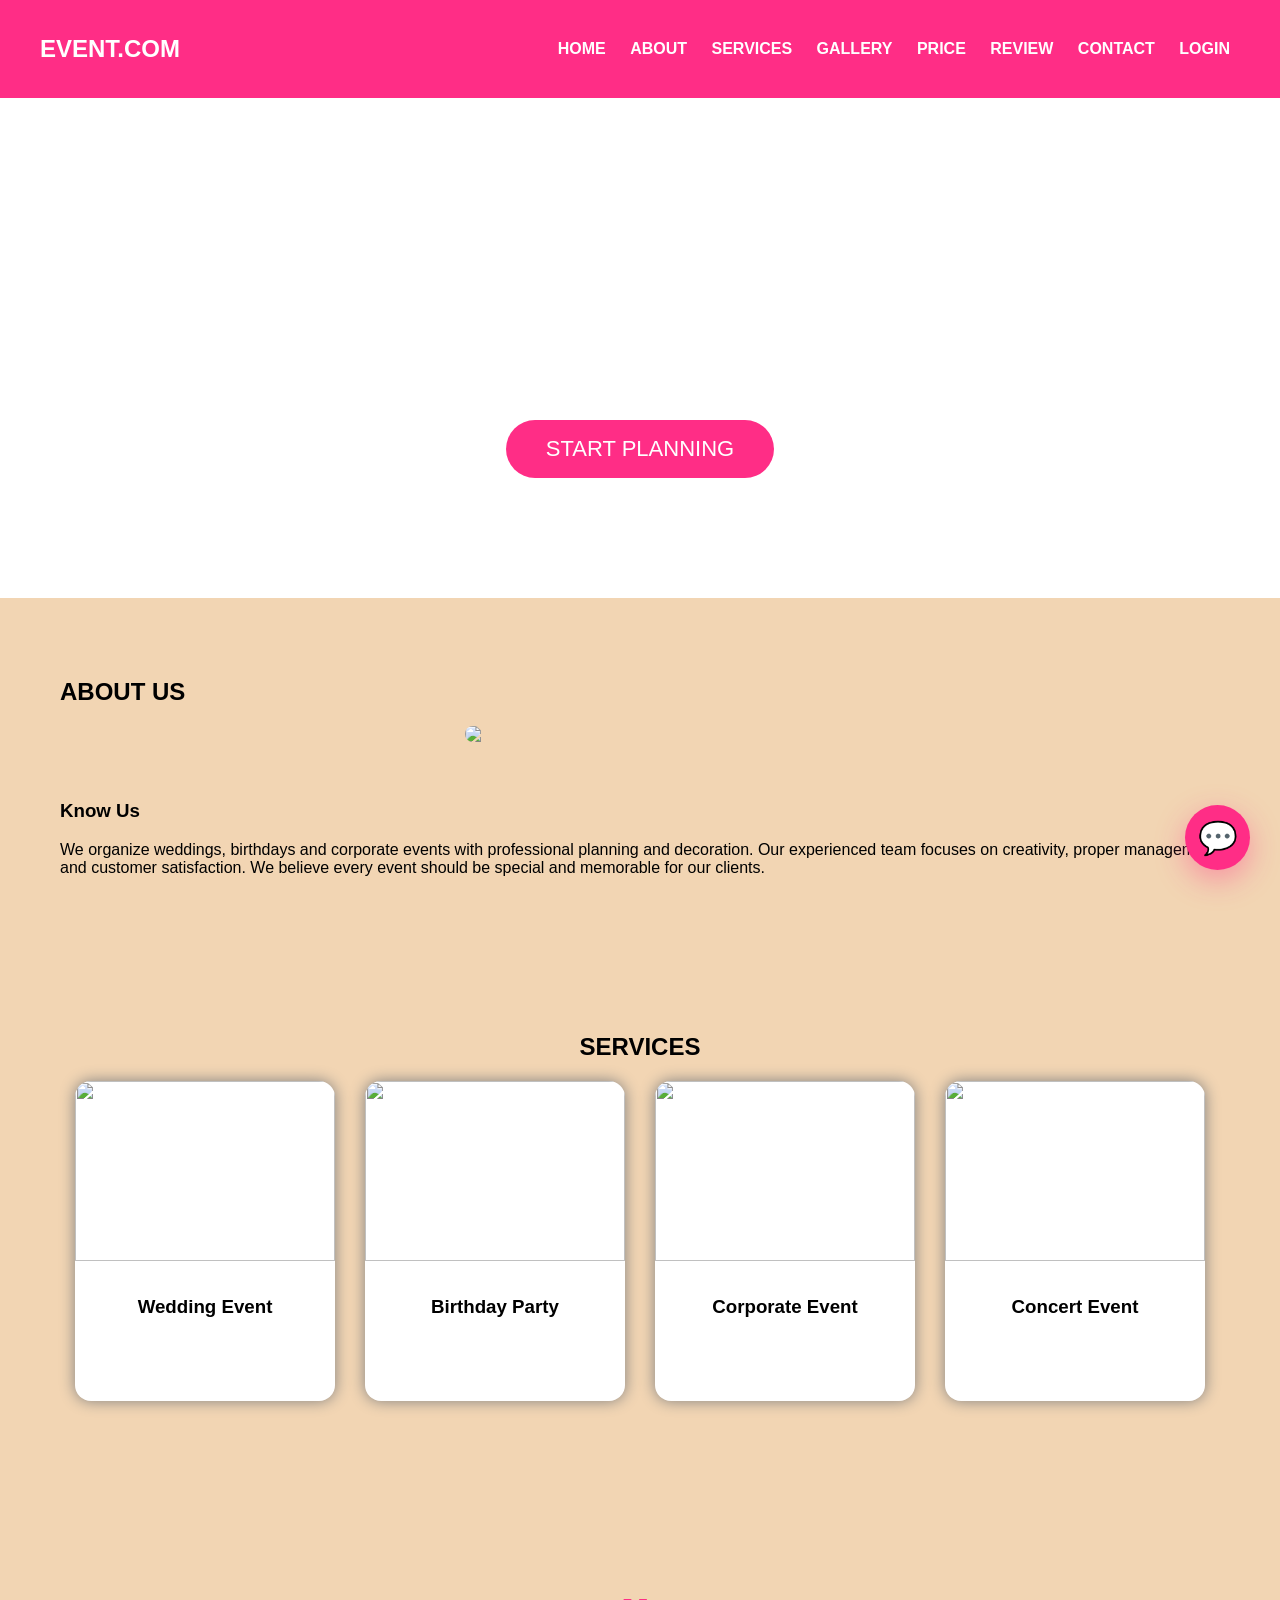
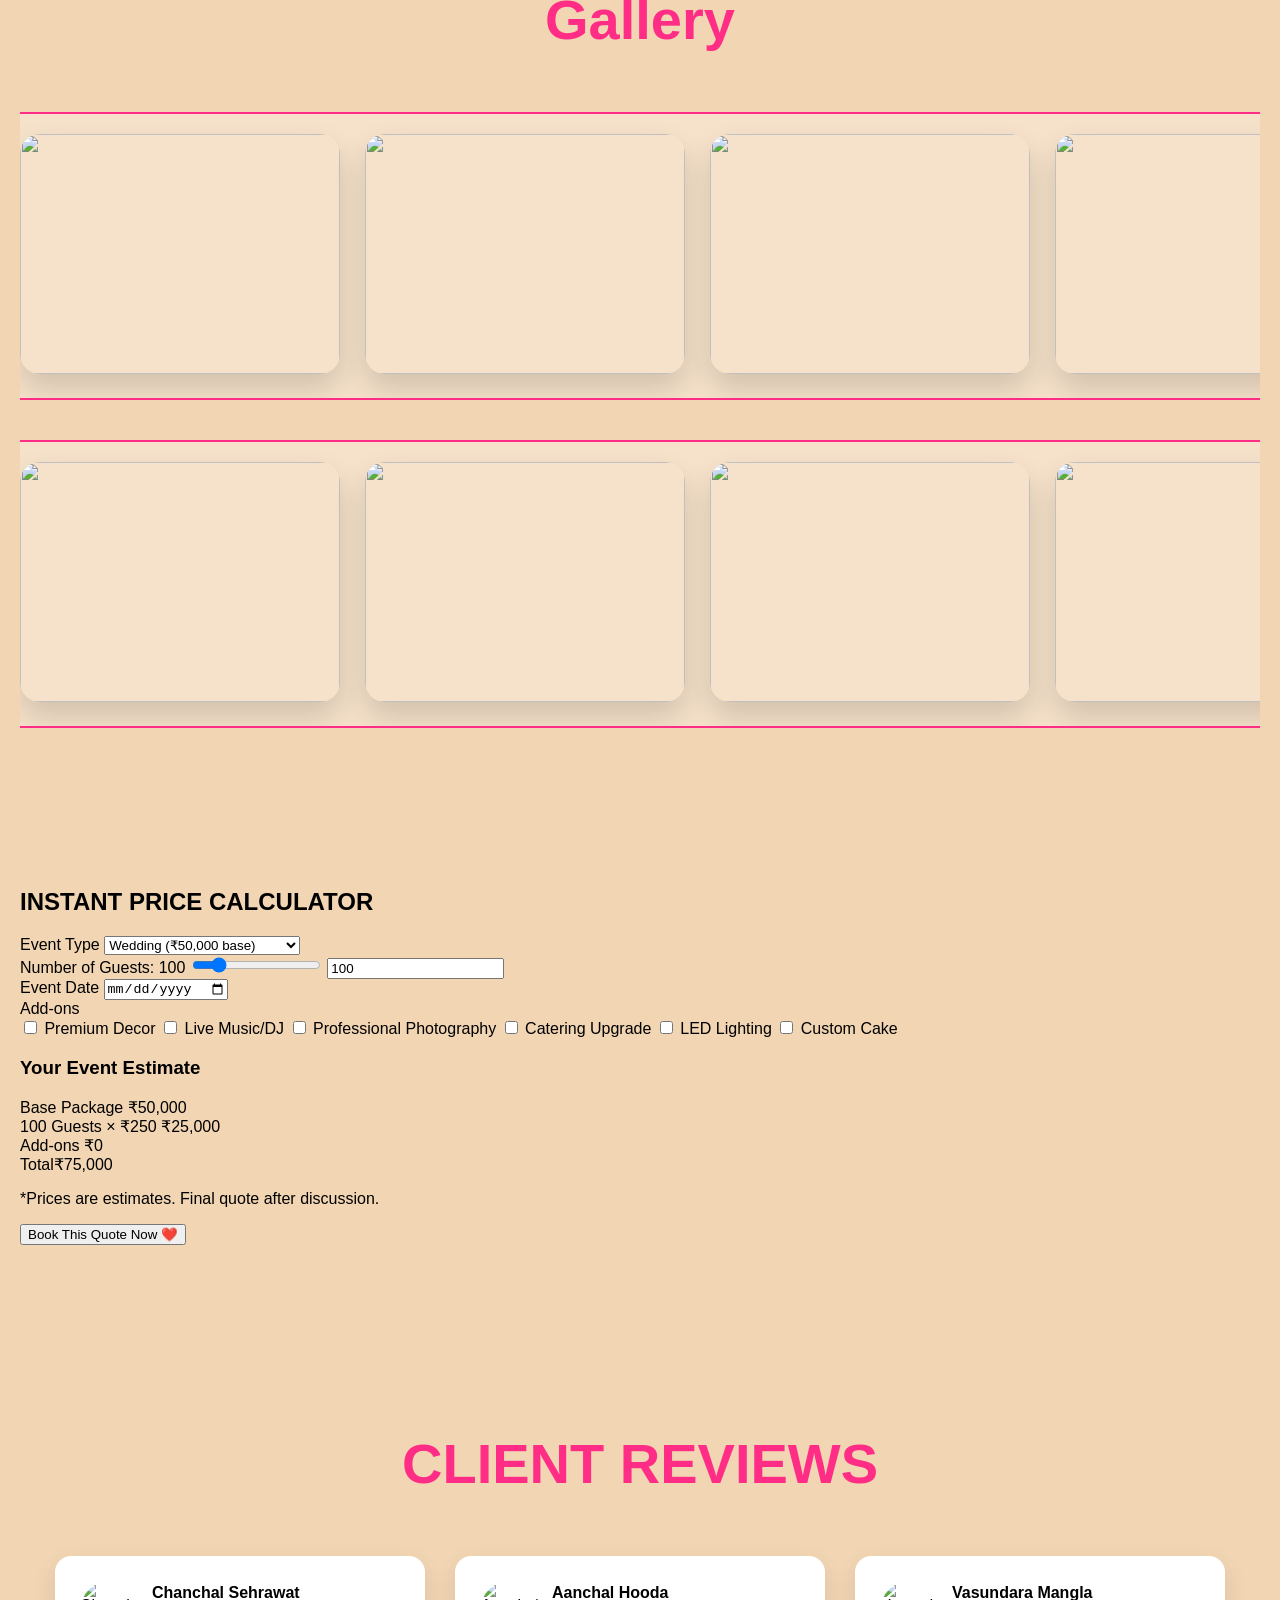
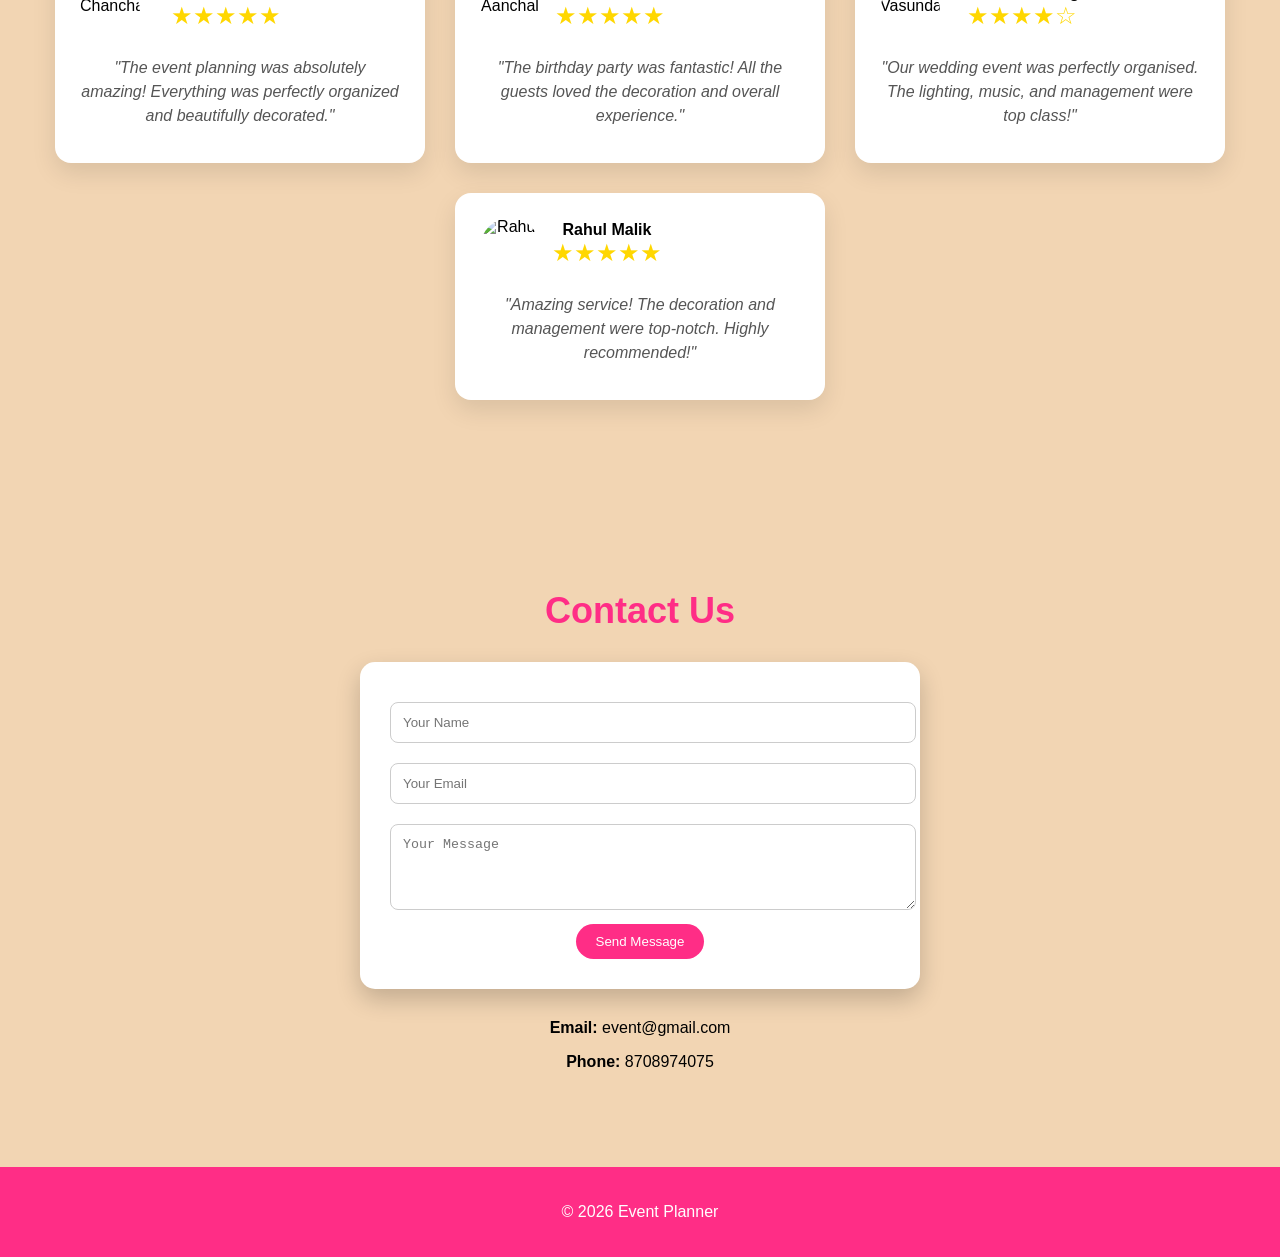
==== commit 772e0d7f: "signup login" ====
--- a/event-planner/index.html
+++ b/event-planner/index.html
@@ -26,6 +26,7 @@
 </nav>
 </header>
 
+<body>
 <section id="home" class="hero">
 <h3>LET'S PLAN EVENT</h3>
 <h1>LET'S ORGANIZE EVENTS WITH US ❤</h1>
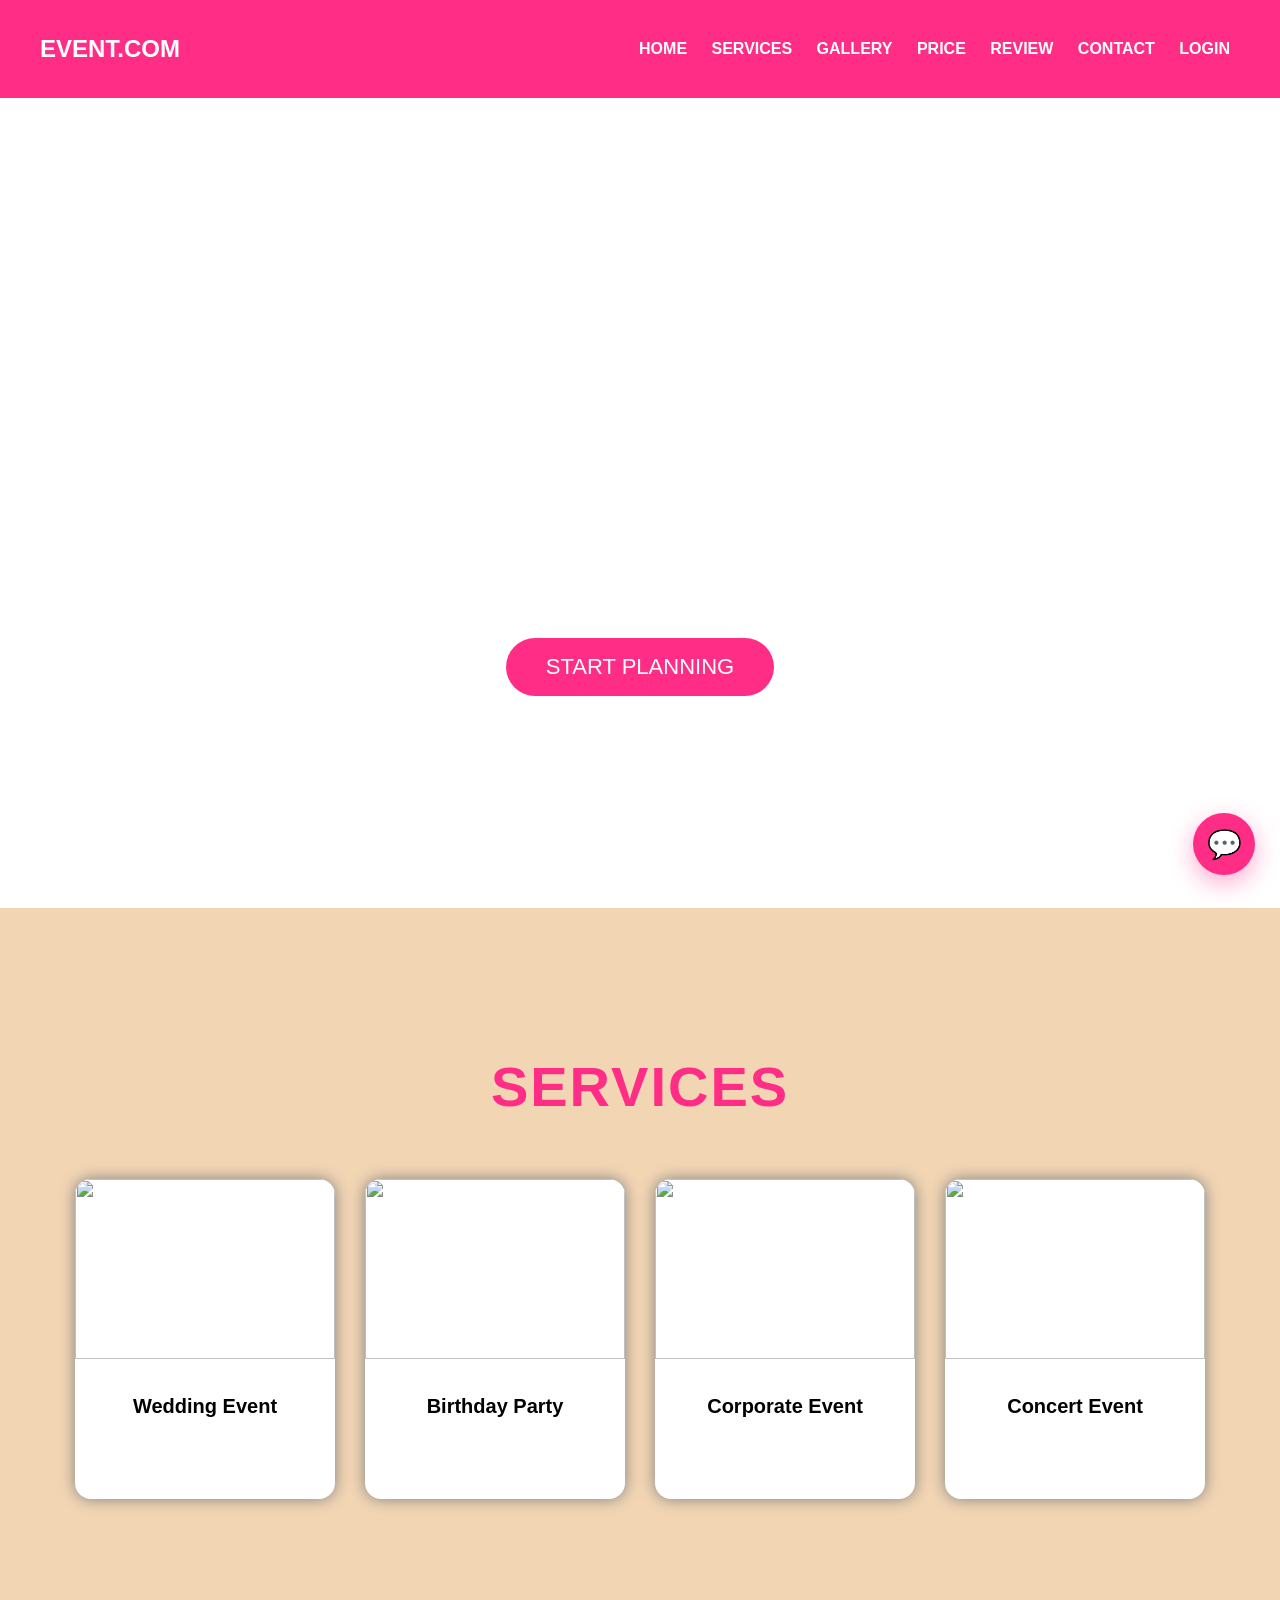
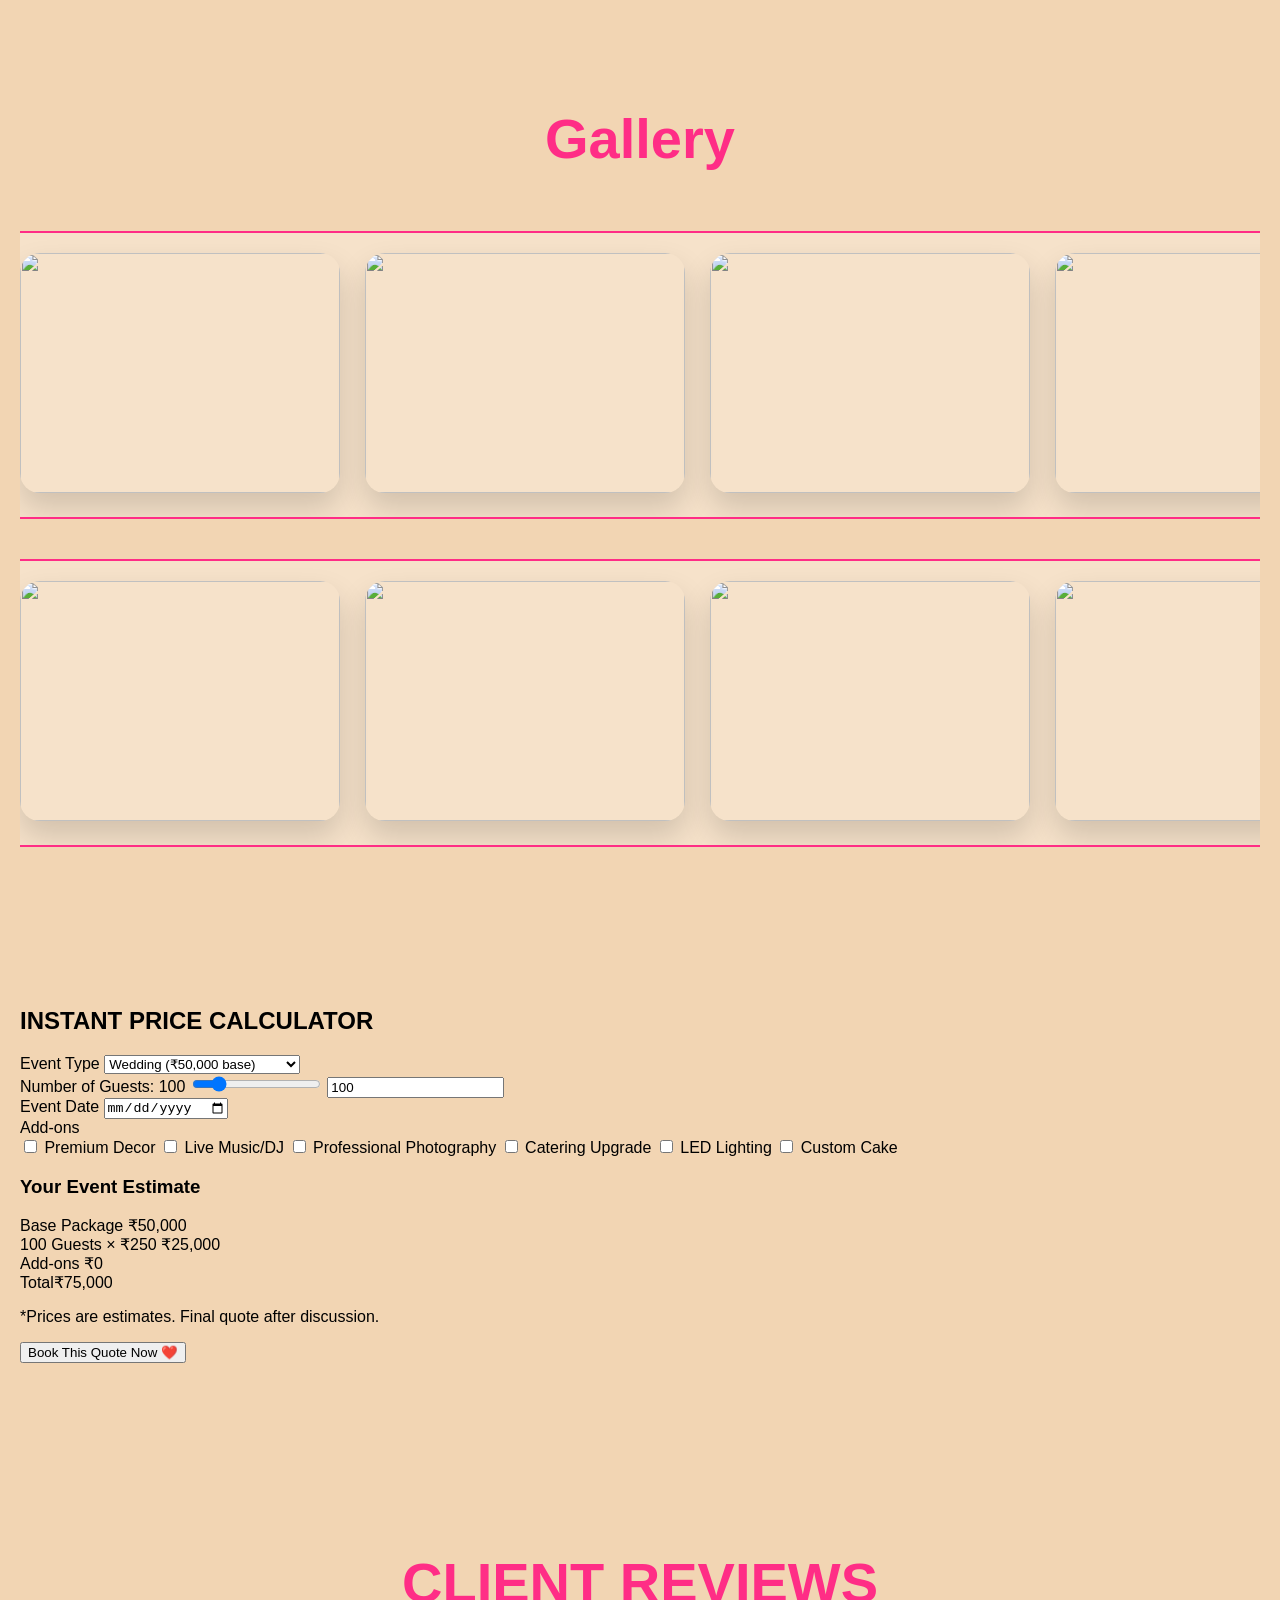
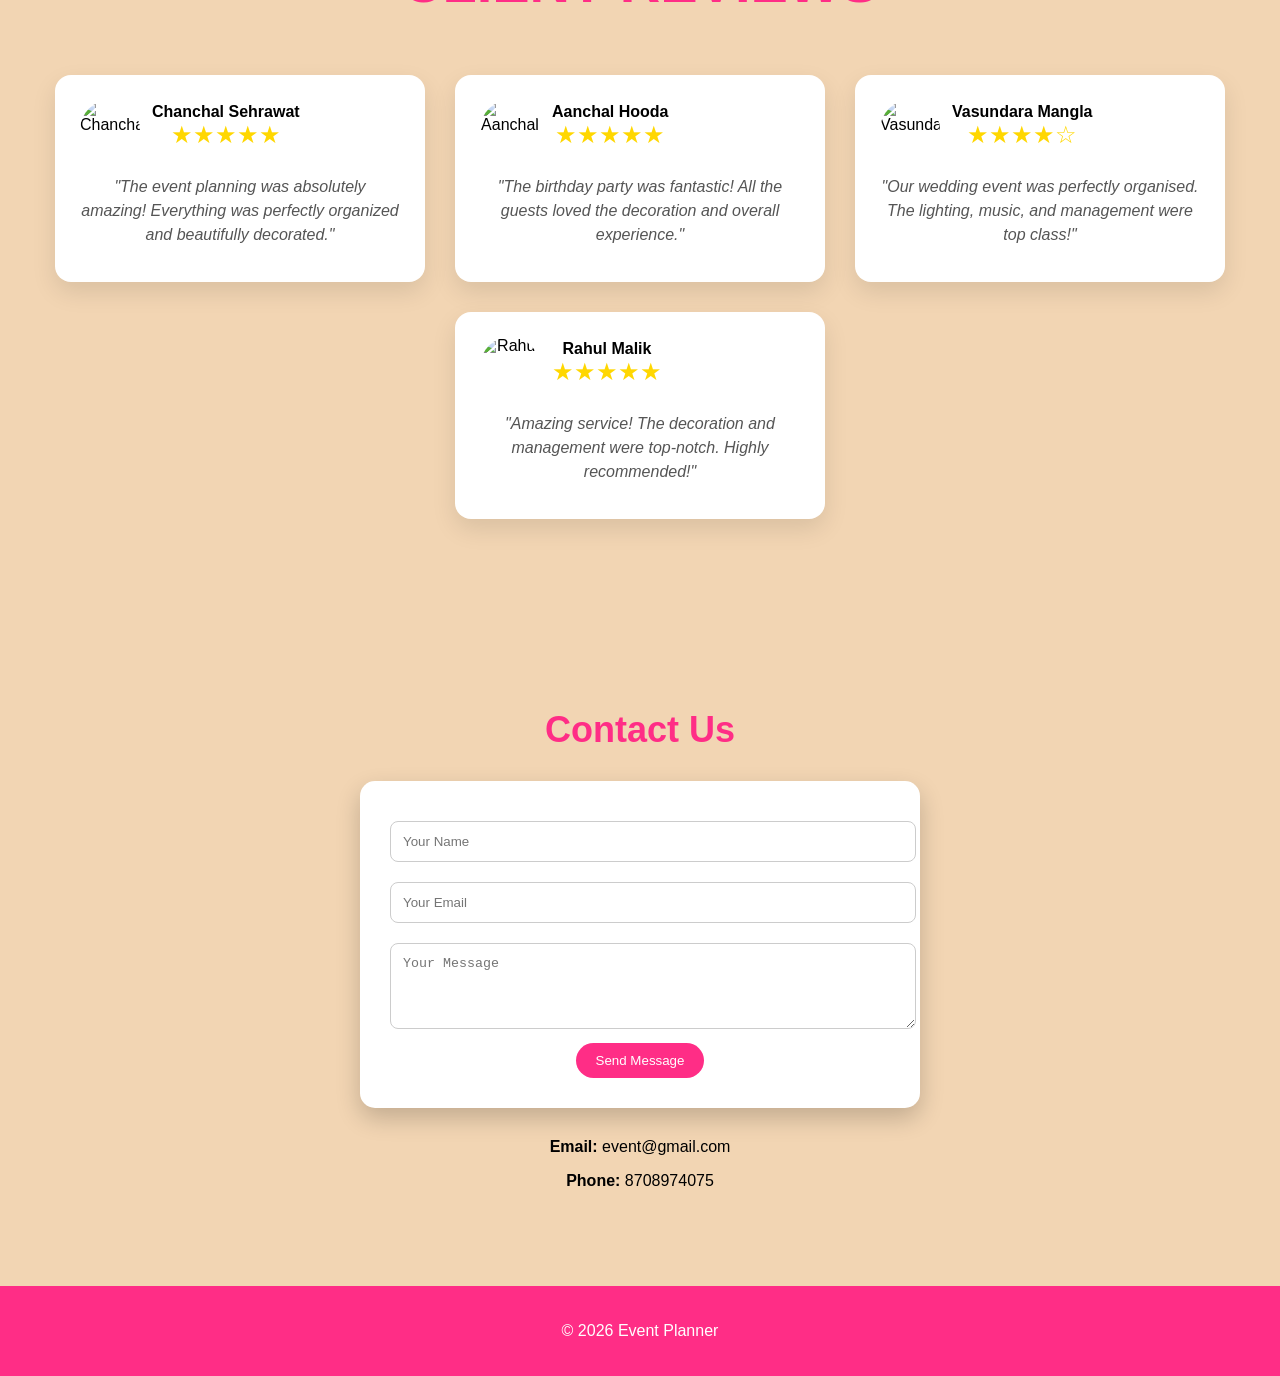
==== commit df75c5b3: "chatbot update" ====
--- a/event-planner/index.html
+++ b/event-planner/index.html
@@ -16,13 +16,12 @@
 <h2>EVENT.COM</h2>
 <nav>
 <a href="#home">HOME</a>
-<a href="#about">ABOUT</a>
 <a href="#services">SERVICES</a>
 <a href="#gallery">GALLERY</a>
 <a href="#price">PRICE</a>
 <a href="#review">REVIEW</a>
 <a href="#contact">CONTACT</a>
-<a href="login.html">LOGIN</a>
+<a href="auth.html">LOGIN</a>
 </nav>
 </header>
 
@@ -34,17 +33,6 @@
 style="background:#ff2d86;color:white;padding:16px 40px;border:none;border-radius:9999px;font-size:22px;margin-top:30px;cursor:pointer;">
 START PLANNING
 </button>
-</section>
-
-<section id="about">
-<h2>ABOUT US</h2>
-<div class="about-box">
-<img src="https://images.unsplash.com/photo-1511795409834-ef04bbd61622">
-<div>
-<h3>Know Us</h3>
-<p>We organize weddings, birthdays and corporate events with professional planning and decoration. Our experienced team focuses on creativity, proper management and customer satisfaction. We believe every event should be special and memorable for our clients.</p>
-</div>
-</div>
 </section>
 
 <section id="services">
@@ -245,20 +233,19 @@
 
 <!-- Floating Chatbot -->
 <div class="chat-float" onclick="toggleChat()">💬</div>
+
 <div id="chatModal" class="chat-modal">
     <div class="chat-header">
-        <div><strong>Event Assistant</strong><br><small>Always here to help ❤️</small></div>
-        <span onclick="toggleChat()" style="cursor:pointer;font-size:24px;">✕</span>
-    </div>
-    <div class="chat-body" id="chatBody">
-        <div class="chat-message">Hi there! 👋 What kind of event are you planning?</div>
-    </div>
-    <div class="chat-footer">
-        <div onclick="selectOption('Wedding')" class="chat-option">Wedding 💍</div>
-        <div onclick="selectOption('Birthday')" class="chat-option">Birthday 🎉</div>
-        <div onclick="selectOption('Corporate')" class="chat-option">Corporate 💼</div>
-        <div onclick="selectOption('Baby Shower')" class="chat-option">Baby Shower 👶</div>
-    </div>
+        <div>
+            <strong>Event Assistant</strong><br>
+            <small>Online • Ready to help ❤️</small>
+        </div>
+        <span onclick="toggleChat()" style="cursor:pointer; font-size:24px;">✕</span>
+    </div>
+    
+    <div class="chat-body" id="chatBody"></div>
+    
+    <div class="chat-footer" id="chatFooter"></div>
 </div>
 
 <!-- Booking Modal -->
--- a/event-planner/css/style.css
+++ b/event-planner/css/style.css
@@ -28,110 +28,133 @@
 }
 
 /* Hero */
-.hero{
-  height:500px;
-  background:url("https://images.unsplash.com/photo-1511795409834-ef04bbd61622") center/cover;
-  display:flex;
-  flex-direction:column;
-  justify-content:center;
-  align-items:center;
-  color:white;
-  text-align:center;
-}
-
-.hero h1{
-  font-size:40px;
-}
-
-/* About */
-#about{
-  background:#f2d5b3;
-  padding:60px;
-}
-
-.about-box{
-  display:flex;
-  align-items:center;
-  gap:40px;
-  justify-content:center;
-  flex-wrap:wrap;
-}
-
-.about-box img{
-  width:350px;
-  border-radius:10px;
+.hero {
+  height: 90vh;                    
+  min-height: 650px;                
+  background: url("https://images.unsplash.com/photo-1511795409834-ef04bbd61622") center/cover no-repeat;
+  display: flex;
+  flex-direction: column;
+  justify-content: center;
+  align-items: center;
+  color: white;
+  text-align: center;
+  position: relative;
+}
+
+.hero h3 {
+  font-size: 1.8rem;
+  margin-bottom: 10px;
+  font-weight: 500;
+  letter-spacing: 3px;
+}
+
+.hero h1 {
+  font-size: 3.8rem;       
+  max-width: 900px;
+  line-height: 1.2;
+  margin-bottom: 30px;
+}
+
+/* Button styling */
+.hero button {
+  background: #ff2d86;
+  color: white;
+  padding: 16px 40px;
+  border: none;
+  border-radius: 9999px;
+  font-size: 22px;
+  cursor: pointer;
+  transition: all 0.3s;
+}
+
+.hero button:hover {
+  transform: scale(1.08);
+  background: #e02575;
 }
 
 /* Services */
-#services{
-  background:#f2d5b3;
-  padding:60px;
-  text-align:center;
-  
-}
-.service-box{
-  display:flex;
-  justify-content:center;
-  gap:30px;
-  flex-wrap:wrap;
-}
-
-.card{
-  width:260px;
-  height:320px;
-  position:relative;
-  transform-style:preserve-3d;
-  transition:0.7s;
-}
-
-.card:hover{
-  transform:rotateY(180deg);
+#services {
+  background: #f2d5b3;
+  padding: 100px 20px 80px;
+  text-align: center;
+}
+
+#services h2 {
+  font-size: 3.5rem;          
+  font-weight: bold;
+  color: #ff2d86;              
+  margin-bottom: 60px;
+  text-transform: uppercase;
+  letter-spacing: 2px;
+}
+
+.service-box {
+  display: flex;
+  justify-content: center;
+  gap: 30px;
+  flex-wrap: wrap;
+  max-width: 1200px;
+  margin: 0 auto;
+}
+
+.card {
+  width: 260px;
+  height: 320px;
+  position: relative;
+  transform-style: preserve-3d;
+  transition: 0.7s;
+}
+
+.card:hover {
+  transform: rotateY(180deg);
 }
 
 .card-front,
-.card-back{
-  position:absolute;
-  width:100%;
-  height:100%;
-  backface-visibility:hidden;
-  border-radius:16px;
-  box-shadow:0 0 15px gray;
-}
-
-.card-front{
-  background:white;
-}
-
-.card-front img{
-  width:100%;
-  height:180px;
-  border-radius:16px 16px 0 0;
-}
-
-.card-front h3{
-  padding:12px;
-}
-
-.card-back{
-  background:#ff2d86;
-  color:white;
-  transform:rotateY(180deg);
-  display:flex;
-  flex-direction:column;
-  align-items:center;
-  justify-content:center;
-  padding:20px;
-  text-align:center;
-}
-
-.plan-btn{
-  background:white;
-  color:#ff2d86;
-  padding:12px 24px;
-  border-radius:9999px;
-  margin-top:15px;
-  font-weight:bold;
-  cursor:pointer;
+.card-back {
+  position: absolute;
+  width: 100%;
+  height: 100%;
+  backface-visibility: hidden;
+  border-radius: 16px;
+  box-shadow: 0 0 15px gray;
+}
+
+.card-front {
+  background: white;
+}
+
+.card-front img {
+  width: 100%;
+  height: 180px;
+  border-radius: 16px 16px 0 0;
+  object-fit: cover;
+}
+
+.card-front h3 {
+  padding: 12px;
+  font-size: 1.25rem;
+}
+
+.card-back {
+  background: #ff2d86;
+  color: white;
+  transform: rotateY(180deg);
+  display: flex;
+  flex-direction: column;
+  align-items: center;
+  justify-content: center;
+  padding: 20px;
+  text-align: center;
+}
+
+.plan-btn {
+  background: white;
+  color: #ff2d86;
+  padding: 12px 24px;
+  border-radius: 9999px;
+  margin-top: 15px;
+  font-weight: bold;
+  cursor: pointer;
 }
 
 /* Gallery */
@@ -276,92 +299,173 @@
   box-shadow:0 20px 50px rgba(0,0,0,0.3);
 }
 
-/* Chatbot */
-.chat-float{
-  position:fixed;
-  bottom:30px;
-  right:30px;
-  width:65px;
-  height:65px;
-  background:#ff2d86;
-  border-radius:50%;
-  box-shadow:0 10px 30px rgba(255,45,134,0.4);
-  display:flex;
-  align-items:center;
-  justify-content:center;
-  font-size:32px;
-  cursor:pointer;
-  z-index:1000;
-  animation:pulse 2s infinite;
-}
-
-.chat-float:hover{
-  transform:scale(1.1);
-}
-
-@keyframes pulse{
-  0%,100%{transform:scale(1);}
-  50%{transform:scale(1.12);}
-}
-
-.chat-modal{
-  position:fixed;
-  bottom:110px;
-  right:30px;
-  width:340px;
-  background:white;
-  border-radius:20px;
-  box-shadow:0 20px 40px rgba(0,0,0,0.25);
-  overflow:hidden;
-  display:none;
-  z-index:1100;
-  flex-direction:column;
-}
-
-.chat-header{
-  background:#ff2d86;
-  color:white;
-  padding:15px;
-  display:flex;
-  justify-content:space-between;
-  align-items:center;
-}
-
-.chat-body{
-  padding:20px;
-  height:340px;
-  overflow-y:auto;
-  background:#f9f9f9;
-}
-
-.chat-message{
-  background:#ff2d86;
-  color:white;
-  padding:12px 16px;
-  border-radius:18px 18px 18px 4px;
-  max-width:80%;
-  margin-bottom:12px;
-  font-size:15px;
-}
-
-.chat-option{
-  background:white;
-  border:2px solid #ff2d86;
-  color:#ff2d86;
-  padding:10px 16px;
-  border-radius:9999px;
-  margin:6px;
-  cursor:pointer;
-  display:inline-block;
-}
-
-.chat-option:hover{
-  background:#ff2d86;
-  color:white;
-}
-
-.chat-footer{
-  padding:15px;
-  background:white;
-  border-top:1px solid #eee;
+/* Chatbot - Shorter Version */
+.chat-float {
+  position: fixed;
+  bottom: 25px;        /* Reduced from 30px */
+  right: 25px;
+  width: 62px;         /* Slightly smaller */
+  height: 62px;
+  background: #ff2d86;
+  border-radius: 50%;
+  box-shadow: 0 8px 25px rgba(255, 45, 134, 0.4);
+  display: flex;
+  align-items: center;
+  justify-content: center;
+  font-size: 28px;
+  cursor: pointer;
+  z-index: 1000;
+  animation: pulse 2s infinite;
+}
+
+.chat-float:hover {
+  transform: scale(1.1);
+}
+
+@keyframes pulse {
+  0%, 100% { transform: scale(1); }
+  50% { transform: scale(1.12); }
+}
+
+.chat-modal {
+  position: fixed;
+  bottom: 100px;       /* Reduced from 110px - closer to button */
+  right: 25px;
+  width: 340px;
+  background: white;
+  border-radius: 20px;
+  box-shadow: 0 20px 40px rgba(0, 0, 0, 0.25);
+  overflow: hidden;
+  display: none;
+  z-index: 1100;
+  flex-direction: column;
+}
+
+.chat-header {
+  background: #ff2d86;
+  color: white;
+  padding: 14px 15px;
+  display: flex;
+  justify-content: space-between;
+  align-items: center;
+}
+
+.chat-body {
+  padding: 18px;
+  height: 280px;       /* Reduced height - shorter chat window */
+  overflow-y: auto;
+  background: #f9f9f9;
+}
+
+.chat-message {
+  background: #ff2d86;
+  color: white;
+  padding: 12px 16px;
+  border-radius: 18px 18px 18px 4px;
+  max-width: 80%;
+  margin-bottom: 12px;
+  font-size: 15px;
+}
+
+.chat-option {
+  background: white;
+  border: 2px solid #ff2d86;
+  color: #ff2d86;
+  padding: 10px 16px;
+  border-radius: 9999px;
+  margin: 6px;
+  cursor: pointer;
+  display: inline-block;
+}
+
+.chat-option:hover {
+  background: #ff2d86;
+  color: white;
+}
+
+.chat-footer {
+  padding: 15px;
+  background: white;
+  border-top: 1px solid #eee;
+}
+.chat-message.bot {
+    background: #ff2d86;
+    color: white;
+    align-self: flex-start;
+    border-radius: 18px 18px 18px 4px;
+}
+
+.chat-message.user {
+    background: #e0e0e0;
+    color: black;
+    align-self: flex-end;
+    border-radius: 18px 18px 4px 18px;
+    margin-left: auto;
+}
+
+/* Make chat body show messages in column */
+.chat-body {
+    display: flex;
+    flex-direction: column;
+    padding: 20px;
+    height: 320px;
+    overflow-y: auto;
+    background: #f9f9f9;
+}
+
+.chat-body {
+    display: flex;
+    flex-direction: column;
+    gap: 10px;
+    padding: 20px;
+    height: 320px;
+    overflow-y: auto;
+}
+
+.chat-message.bot {
+    background: #ff2d86;
+    color: white;
+    align-self: flex-start;
+    border-radius: 18px 18px 18px 4px;
+    padding: 12px 16px;
+    max-width: 85%;
+}
+
+.chat-message.user {
+    background: #e0e0e0;
+    color: black;
+    align-self: flex-end;
+    border-radius: 18px 18px 4px 18px;
+    padding: 12px 16px;
+    max-width: 85%;
+}
+.chat-message {
+    padding: 12px 16px;
+    border-radius: 18px;
+    margin-bottom: 12px;
+    max-width: 85%;
+    line-height: 1.4;
+}
+
+.chat-message.bot {
+    background: #ff2d86;
+    color: white;
+    align-self: flex-start;
+    border-bottom-left-radius: 4px;
+}
+
+.chat-message.user {
+    background: #333;
+    color: white;
+    align-self: flex-end;
+    border-bottom-right-radius: 4px;
+}
+
+.chat-body {
+    display: flex;
+    flex-direction: column;
+    padding: 20px;
+    height: 320px;
+    overflow-y: auto;
+    background: #f9f9f9;
 }
